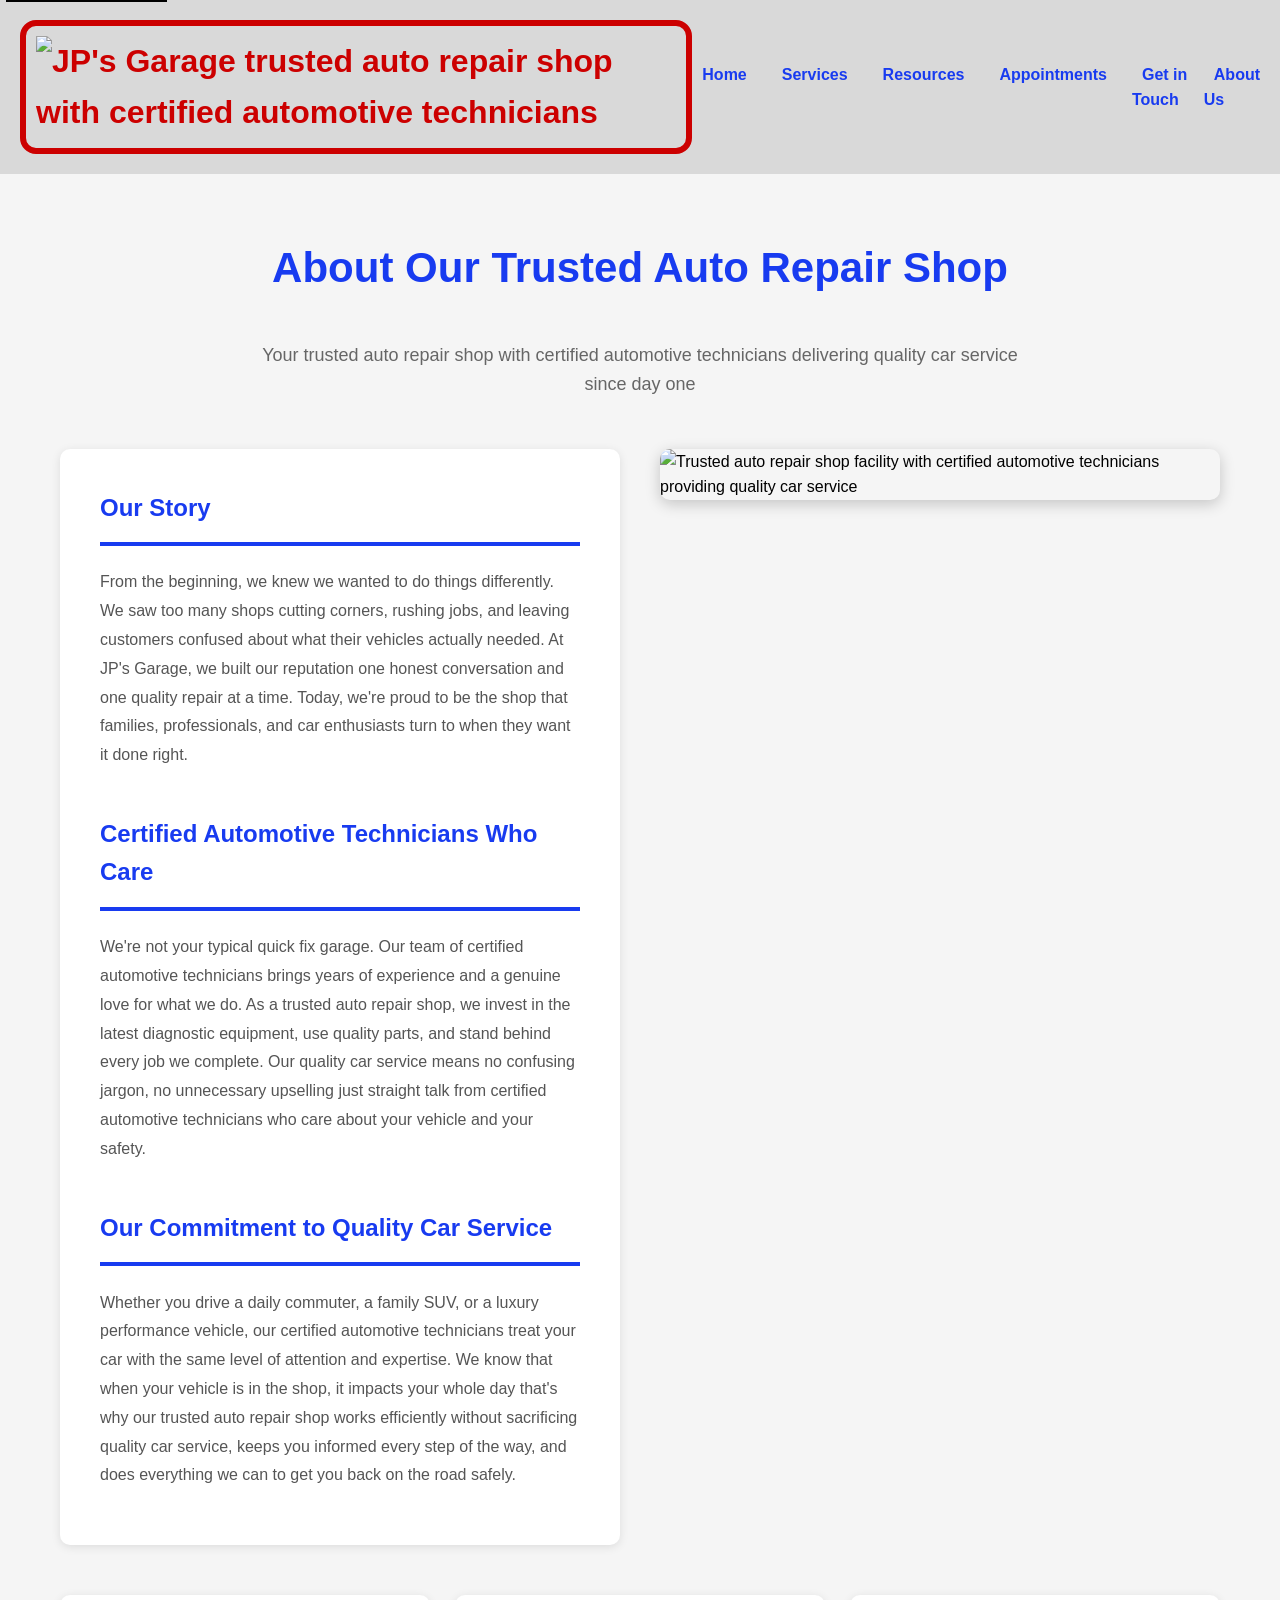
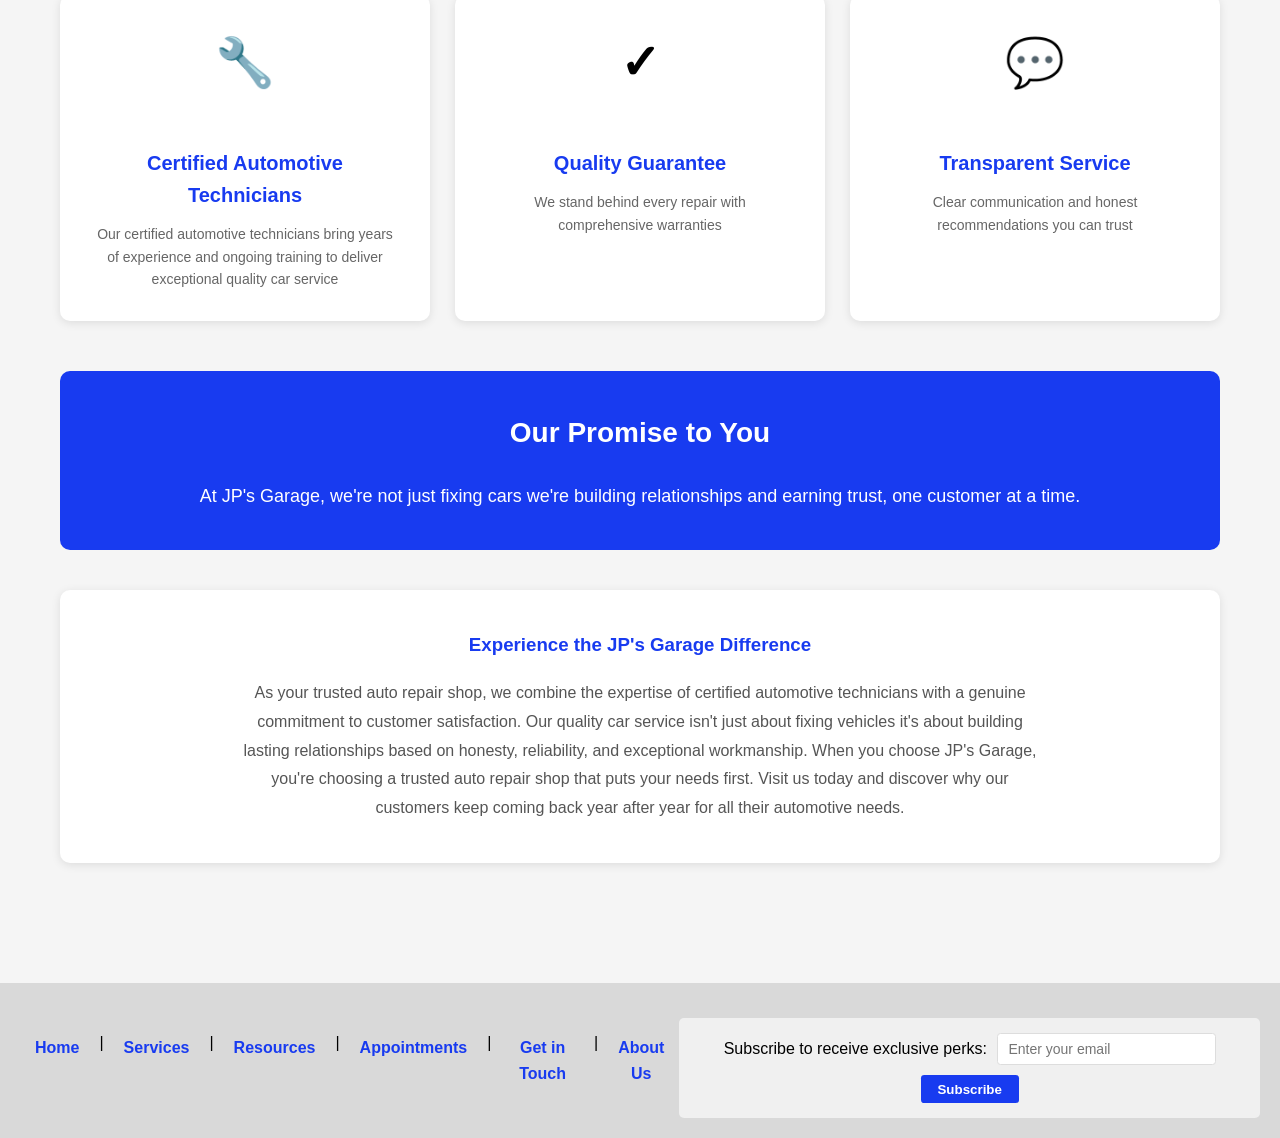
==== about_us.html @ cbcd9f32 "Add files via upload" ====
<!DOCTYPE html>
<html lang="en">
<head>
  <meta charset="UTF-8">
  <meta name="viewport" content="width=device-width, initial-scale=1.0">
  <title>Trusted Auto Repair Shop - JP's Garage Aurora</title>
<meta name="description" content="Learn about our trusted auto repair shop with certified automotive technicians delivering quality car service in Aurora, IL since day one.">
  <style>
    * {
  box-sizing: border-box;
}

:root {
  --font-size-sm: 0.875em;
  --font-size-base: 1em;
  --font-size-lg: 1.125em;
  --font-size-xl: 1.25em;
  --font-size-2xl: 1.5em;
  --font-size-3xl: 1.75em;
  --font-size-4xl: 2.625em;
  --primary-color: #183bf0;
  --secondary-color: #cc0000;
  --text-color: #555;
  --text-light: #666;
  --border-color: #ddd;
  --bg-light: #f5f5f5;
  --bg-lighter: #f0f0f0;
  --bg-card: #d9d9d9;
}

body {
  margin: 0;
  font-family: Arial, sans-serif;
  background-color: var(--bg-light);
  width: 100%;
  line-height: 1.6;
}

.skip-link {
  position: absolute;
  top: -2.5em;
  left: 0.375em;
  background: #000;
  color: white;
  padding: 0.5em;
  z-index: 100;
  text-decoration: none;
}

.skip-link:focus {
  top: 0;
}

header,
footer {
  background-color: var(--bg-card);
  padding: 1.25em;
  display: flex;
  justify-content: space-between;
  align-items: center;
}

header h1 {
  color: var(--secondary-color);
  margin: 0;
}

header h1 img {
  border: 0.1875em solid var(--secondary-color);
  border-radius: 0.5em;
  padding: 0.3125em;
  max-width: 100%;
  height: auto;
}

nav ul {
  list-style: none;
  margin: 0;
  padding: 0;
  display: flex;
  gap: 0.9375em;
}

nav ul li {
  display: inline;
}

header a,
footer a {
  color: var(--primary-color);
  text-decoration: none;
  font-weight: bold;
  padding: 0.3125em 0.625em;
  border-radius: 0.25em;
  transition: all 0.3s ease;
}

header a:hover,
footer a:hover {
  background-color: #000000;
  color: #ffffff;
}

header a:focus,
footer a:focus {
  background-color: #000000;
  color: #ffffff;
  outline: 0.125em solid var(--primary-color);
  outline-offset: 0.125em;
}

main {
  padding: 3.75em 1.25em;
  max-width: 75em;
  margin: 0 auto;
}

.page-header {
  text-align: center;
  margin-bottom: 3.125em;
}

.page-header h2 {
  color: var(--primary-color);
  font-size: var(--font-size-4xl);
  margin: 0 0 0.9375em 0;
}

.page-header p {
  color: var(--text-light);
  font-size: var(--font-size-lg);
  margin: 0 auto;
  max-width: 43.75em;
  line-height: 1.6;
}

.content-grid {
  display: grid;
  grid-template-columns: 1fr 1fr;
  gap: 2.5em;
  align-items: start;
  margin-bottom: 3.125em;
}

.about-text {
  background-color: white;
  padding: 2.5em;
  border-radius: 0.625em;
  box-shadow: 0 0.125em 0.625em rgba(0, 0, 0, 0.1);
}

.about-text h3 {
  color: var(--primary-color);
  font-size: var(--font-size-2xl);
  margin: 1.875em 0 0.9375em 0;
  padding-bottom: 0.625em;
  border-bottom: 0.1875em solid var(--primary-color);
}

.about-text h3:first-of-type {
  margin-top: 0;
}

.about-text p {
  color: var(--text-color);
  line-height: 1.8;
  font-size: var(--font-size-base);
  margin: 0.9375em 0;
}

.image-container {
  position: sticky;
  top: 1.25em;
}

.image-container img {
  width: 100%;
  max-width: 100%;
  height: auto;
  border-radius: 0.625em;
  box-shadow: 0 0.25em 0.9375em rgba(0, 0, 0, 0.2);
}

.values-section {
  display: grid;
  grid-template-columns: repeat(3, 1fr);
  gap: 1.5625em;
  margin-top: 3.125em;
}

.value-card {
  background-color: white;
  padding: 1.875em;
  border-radius: 0.625em;
  box-shadow: 0 0.125em 0.625em rgba(0, 0, 0, 0.1);
  text-align: center;
  transition: transform 0.3s ease, box-shadow 0.3s ease;
}

.value-card:hover {
  transform: translateY(-0.3125em);
  box-shadow: 0 0.25em 1.25em rgba(0, 0, 0, 0.15);
}

.value-card:focus-within {
  transform: translateY(-0.3125em);
  box-shadow: 0 0.25em 1.25em rgba(0, 0, 0, 0.15);
  outline: 0.125em solid var(--primary-color);
  outline-offset: 0.125em;
}

.value-icon {
  font-size: 3em;
  margin-bottom: 0.9375em;
  font-weight: bold;
}

.value-card h4 {
  color: var(--primary-color);
  font-size: var(--font-size-xl);
  margin: 0 0 0.625em 0;
}

.value-card p {
  color: var(--text-light);
  line-height: 1.6;
  margin: 0;
  font-size: var(--font-size-sm);
}

.closing-statement {
  background-color: var(--primary-color);
  color: white;
  padding: 2.5em;
  border-radius: 0.625em;
  text-align: center;
  margin-top: 3.125em;
}

.closing-statement h3 {
  margin: 0 0 0.9375em 0;
  font-size: var(--font-size-3xl);
}

.closing-statement p {
  margin: 0;
  font-size: var(--font-size-lg);
  line-height: 1.6;
}

footer {
  background-color: var(--bg-card);
  text-align: center;
  justify-content: center;
  margin-top: 3.75em;
  padding: 1.25em;
  flex-direction: row;
  gap: 0;
  width: 100%;
}

.footer-links {
  display: flex;
  justify-content: center;
  gap: 0.3125em;
}

.subscription-box {
  margin-top: 0.9375em;
  padding: 0.9375em;
  background-color: var(--bg-lighter);
  border-radius: 0.3125em;
  display: flex;
  align-items: center;
  justify-content: center;
  gap: 0.625em;
  flex-wrap: wrap;
}

.subscription-box label {
  margin: 0;
}

.subscription-box input {
  padding: 0.5em 0.75em;
  border: 0.125em solid var(--border-color);
  border-radius: 0.25em;
  font-size: var(--font-size-sm);
  width: 15.625em;
  max-width: 100%;
}

.subscription-box button {
  padding: 0.5em 1.25em;
  background-color: var(--primary-color);
  color: white;
  border: none;
  border-radius: 0.25em;
  font-weight: bold;
  cursor: pointer;
  transition: background-color 0.3s ease;
}

.subscription-box button:hover,
.subscription-box button:focus {
  background-color: #000000;
}

.subscription-box button:focus {
  outline: 0.125em solid var(--primary-color);
  outline-offset: 0.125em;
}

.subscription-message {
  margin-top: 0.625em;
  font-size: var(--font-size-sm);
  color: var(--secondary-color);
  font-weight: bold;
}

footer a {
  color: var(--primary-color);
  margin: 0 0.3125em;
}

.sr-only {
  position: absolute;
  width: 0.0625em;
  height: 0.0625em;
  padding: 0;
  margin: -0.0625em;
  overflow: hidden;
  clip: rect(0, 0, 0, 0);
  white-space: nowrap;
  border-width: 0;
}

@media (prefers-reduced-motion: reduce) {
  * {
    animation-duration: 0.01ms !important;
    animation-iteration-count: 1 !important;
    transition-duration: 0.01ms !important;
  }

  .value-card:hover,
  .value-card:focus-within {
    transform: none;
  }
}

@media (max-width: 60.5em) {
  .content-grid {
    grid-template-columns: 1fr;
  }

  .image-container {
    position: relative;
    top: 0;
  }

  .values-section {
    grid-template-columns: 1fr;
  }
}
  </style>
</head>
<body>
  <a href="#main-content" class="skip-link">Skip to main content</a>

  <header role="banner">
    <h1>
  <img 
    src="images/JPs Garage logo.png" 
    height="100" 
    width="100" 
    alt="JP's Garage trusted auto repair shop with certified automotive technicians"
  >
  <span class="sr-only">JP's Garage Trusted Auto Repair Shop</span>
</h1>
    <nav aria-label="Main navigation">
      <ul>
        <li><a href="index.html">Home</a></li>
        <li><a href="services.html">Services</a></li>
        <li><a href="resources.html">Resources</a></li>
        <li><a href="appointments.html">Appointments</a></li>
        <li><a href="contact_us.html">Get in Touch</a></li>
        <li><a href="about_us.html" aria-current="page">About Us</a></li>
      </ul>
    </nav>
  </header>

  <main id="main-content">
    <div class="page-header">
      <h2>About Our Trusted Auto Repair Shop</h2>
      <p>Your trusted auto repair shop with certified automotive technicians delivering quality car service since day one</p>
    </div>

    <div class="content-grid">
      <div class="about-text">
        <h3>Our Story</h3>
<p>From the beginning, we knew we wanted to do things differently. We saw too many shops cutting corners, rushing jobs, and leaving customers confused about what their vehicles actually needed. At JP's Garage, we built our reputation one honest conversation and one quality repair at a time. Today, we're proud to be the shop that families, professionals, and car enthusiasts turn to when they want it done right.</p>
        
       <h3>Certified Automotive Technicians Who Care</h3>
<p>We're not your typical quick fix garage. Our team of certified automotive technicians brings years of experience and a genuine love for what we do. As a trusted auto repair shop, we invest in the latest diagnostic equipment, use quality parts, and stand behind every job we complete. Our quality car service means no confusing jargon, no unnecessary upselling just straight talk from certified automotive technicians who care about your vehicle and your safety.</p>

        <h3>Our Commitment to Quality Car Service</h3>
<p>Whether you drive a daily commuter, a family SUV, or a luxury performance vehicle, our certified automotive technicians treat your car with the same level of attention and expertise. We know that when your vehicle is in the shop, it impacts your whole day that's why our trusted auto repair shop works efficiently without sacrificing quality car service, keeps you informed every step of the way, and does everything we can to get you back on the road safely.</p>
      </div>

      <div class="image-container">
       <img src="images\car shop.jpg" alt="Trusted auto repair shop facility with certified automotive technicians providing quality car service">
      </div>
    </div>

    <section aria-labelledby="our-values-heading">
      <h3 id="our-values-heading" class="sr-only">Our Core Values</h3>
      <div class="values-section">
       <article class="value-card">
  <div class="value-icon" aria-hidden="true">🔧</div>
  <h4>Certified Automotive Technicians</h4>
  <p>Our certified automotive technicians bring years of experience and ongoing training to deliver exceptional quality car service</p>
</article>

        <article class="value-card">
          <div class="value-icon" aria-hidden="true">✓</div>
          <h4>Quality Guarantee</h4>
          <p>We stand behind every repair with comprehensive warranties</p>
        </article>

        <article class="value-card">
          <div class="value-icon" aria-hidden="true">💬</div>
          <h4>Transparent Service</h4>
          <p>Clear communication and honest recommendations you can trust</p>
        </article>
      </div>
    </section>

    <section class="closing-statement" aria-labelledby="our-promise-heading">
      <h3 id="our-promise-heading">Our Promise to You</h3>
      <p>At JP's Garage, we're not just fixing cars we're building relationships and earning trust, one customer at a time.</p>
    </section>
	<section style="background-color: white; padding: 2.5em; border-radius: 0.625em; margin-top: 2.5em; box-shadow: 0 0.125em 0.625em rgba(0,0,0,0.1);">
  <h3 style="color: #183bf0; text-align: center; margin-top: 0;">Experience the JP's Garage Difference</h3>
  <p style="color: #555; line-height: 1.8; text-align: center; max-width: 50em; margin: 1em auto 0;">
    As your trusted auto repair shop, we combine the expertise of certified automotive technicians with a genuine commitment to customer satisfaction. Our quality car service isn't just about fixing vehicles it's about building lasting relationships based on honesty, reliability, and exceptional workmanship. When you choose JP's Garage, you're choosing a trusted auto repair shop that puts your needs first. Visit us today and discover why our customers keep coming back year after year for all their automotive needs.
  </p>
</section>
  </main>

  <footer role="contentinfo">
    <nav aria-label="Footer navigation" class="footer-links">
      <a href="index.html">Home</a> |
      <a href="services.html">Services</a> |
      <a href="resources.html">Resources</a> |
      <a href="appointments.html">Appointments</a> |
      <a href="contact_us.html">Get in Touch</a> |
      <a href="about_us.html" aria-current="page">About Us</a>
    </nav>
    <form class="subscription-box" onsubmit="subscribe(event)" aria-label="Newsletter subscription">
      <label for="subscribeEmail">Subscribe to receive exclusive perks:</label>
      <input type="email" id="subscribeEmail" name="subscribeEmail" placeholder="Enter your email" required aria-required="true">
      <button type="submit">Subscribe</button>
    </form>
    <div id="subscriptionMessage" class="subscription-message" role="status" aria-live="polite"></div>
  </footer>

  <script>
    function subscribe(event) {
      event.preventDefault();
      const email = document.getElementById('subscribeEmail').value;
      const messageDiv = document.getElementById('subscriptionMessage');
      
      if (email && email.includes('@')) {
        messageDiv.textContent = 'Thank you for subscribing! Check your email for exclusive perks.';
        messageDiv.style.color = '#28a745';
        document.getElementById('subscribeEmail').value = '';
      } else {
        messageDiv.textContent = 'Please enter a valid email address.';
        messageDiv.style.color = '#cc0000';
      }
    }
  </script>
</body>
</html>
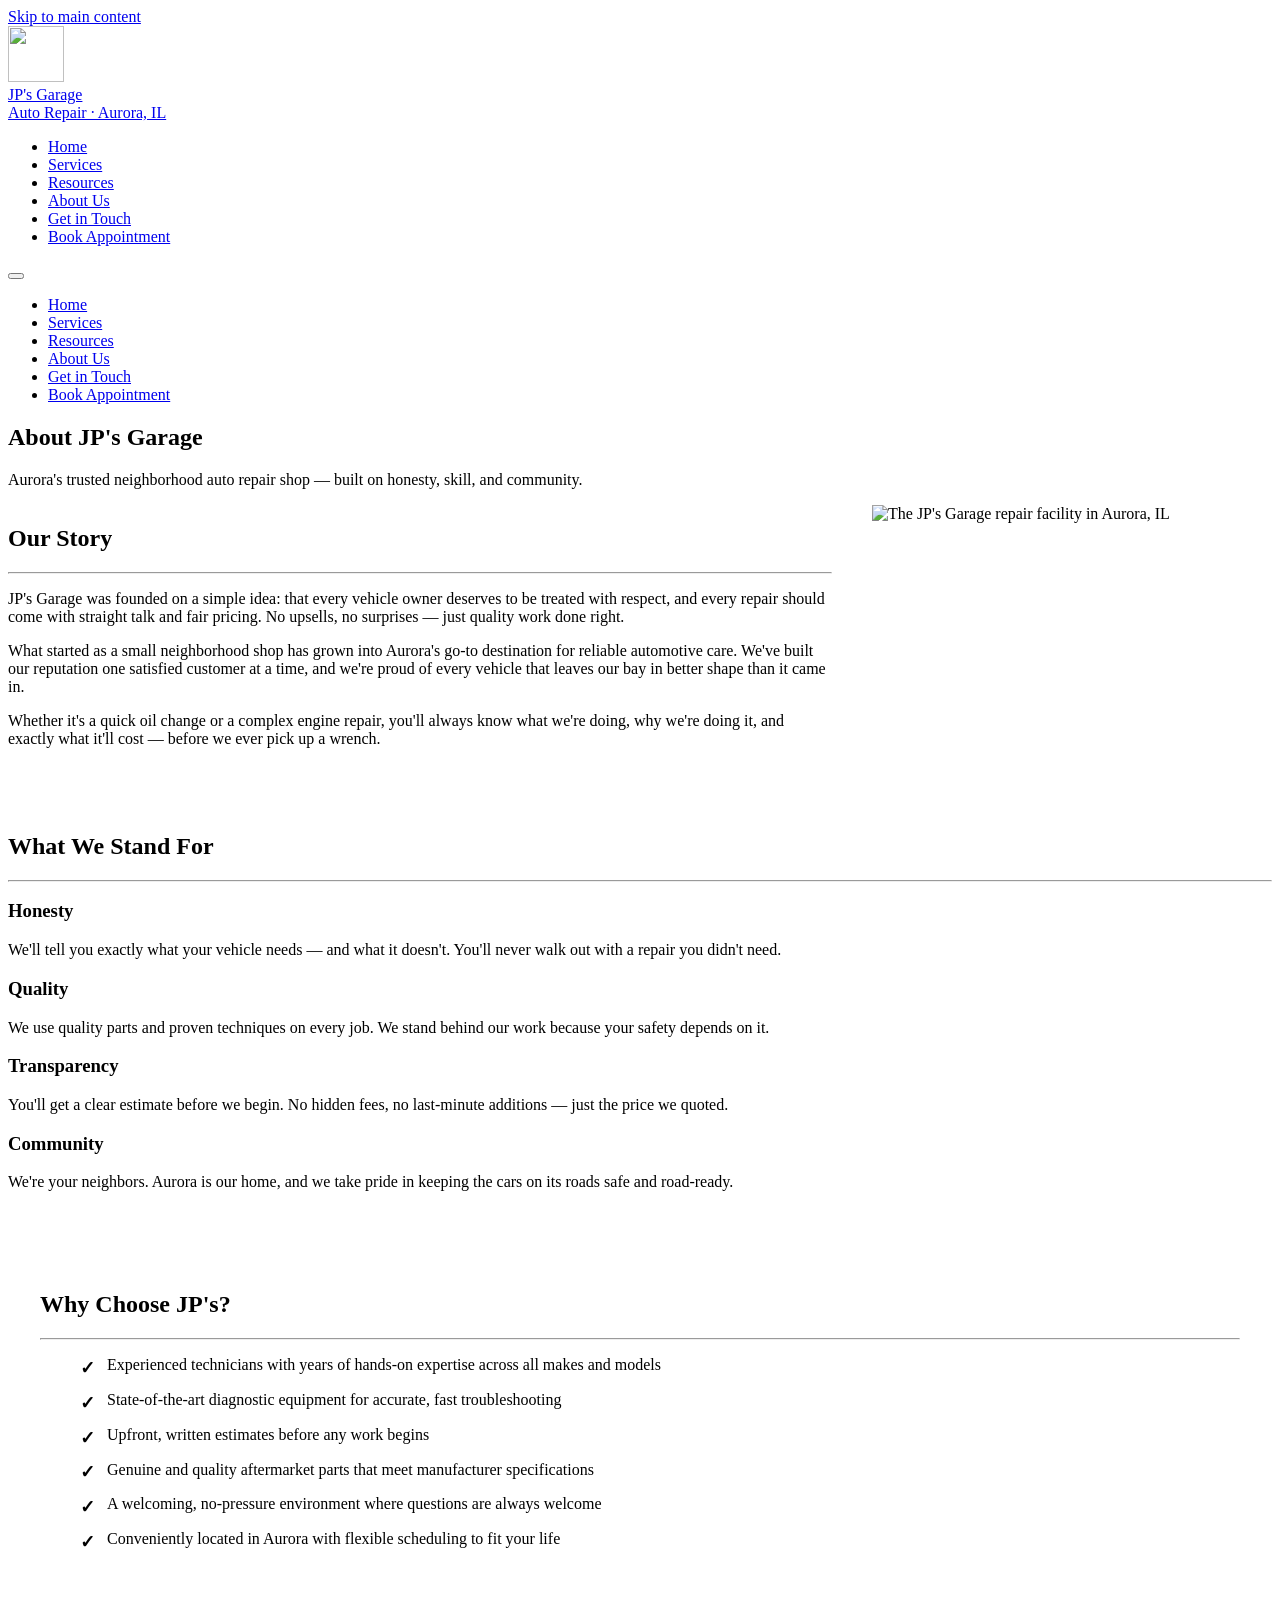
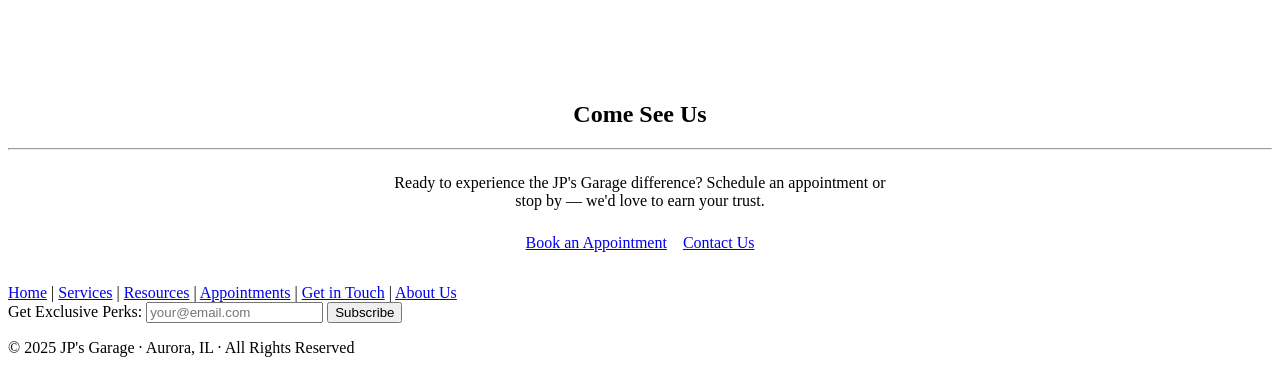
==== commit 7df5701d: "Update about_us.html" ====
--- a/about_us.html
+++ b/about_us.html
@@ -3,482 +3,166 @@
 <head>
   <meta charset="UTF-8">
   <meta name="viewport" content="width=device-width, initial-scale=1.0">
-  <title>Trusted Auto Repair Shop - JP's Garage Aurora</title>
-<meta name="description" content="Learn about our trusted auto repair shop with certified automotive technicians delivering quality car service in Aurora, IL since day one.">
-  <style>
-    * {
-  box-sizing: border-box;
-}
-
-:root {
-  --font-size-sm: 0.875em;
-  --font-size-base: 1em;
-  --font-size-lg: 1.125em;
-  --font-size-xl: 1.25em;
-  --font-size-2xl: 1.5em;
-  --font-size-3xl: 1.75em;
-  --font-size-4xl: 2.625em;
-  --primary-color: #183bf0;
-  --secondary-color: #cc0000;
-  --text-color: #555;
-  --text-light: #666;
-  --border-color: #ddd;
-  --bg-light: #f5f5f5;
-  --bg-lighter: #f0f0f0;
-  --bg-card: #d9d9d9;
-}
-
-body {
-  margin: 0;
-  font-family: Arial, sans-serif;
-  background-color: var(--bg-light);
-  width: 100%;
-  line-height: 1.6;
-}
-
-.skip-link {
-  position: absolute;
-  top: -2.5em;
-  left: 0.375em;
-  background: #000;
-  color: white;
-  padding: 0.5em;
-  z-index: 100;
-  text-decoration: none;
-}
-
-.skip-link:focus {
-  top: 0;
-}
-
-header,
-footer {
-  background-color: var(--bg-card);
-  padding: 1.25em;
-  display: flex;
-  justify-content: space-between;
-  align-items: center;
-}
-
-header h1 {
-  color: var(--secondary-color);
-  margin: 0;
-}
-
-header h1 img {
-  border: 0.1875em solid var(--secondary-color);
-  border-radius: 0.5em;
-  padding: 0.3125em;
-  max-width: 100%;
-  height: auto;
-}
-
-nav ul {
-  list-style: none;
-  margin: 0;
-  padding: 0;
-  display: flex;
-  gap: 0.9375em;
-}
-
-nav ul li {
-  display: inline;
-}
-
-header a,
-footer a {
-  color: var(--primary-color);
-  text-decoration: none;
-  font-weight: bold;
-  padding: 0.3125em 0.625em;
-  border-radius: 0.25em;
-  transition: all 0.3s ease;
-}
-
-header a:hover,
-footer a:hover {
-  background-color: #000000;
-  color: #ffffff;
-}
-
-header a:focus,
-footer a:focus {
-  background-color: #000000;
-  color: #ffffff;
-  outline: 0.125em solid var(--primary-color);
-  outline-offset: 0.125em;
-}
-
-main {
-  padding: 3.75em 1.25em;
-  max-width: 75em;
-  margin: 0 auto;
-}
-
-.page-header {
-  text-align: center;
-  margin-bottom: 3.125em;
-}
-
-.page-header h2 {
-  color: var(--primary-color);
-  font-size: var(--font-size-4xl);
-  margin: 0 0 0.9375em 0;
-}
-
-.page-header p {
-  color: var(--text-light);
-  font-size: var(--font-size-lg);
-  margin: 0 auto;
-  max-width: 43.75em;
-  line-height: 1.6;
-}
-
-.content-grid {
-  display: grid;
-  grid-template-columns: 1fr 1fr;
-  gap: 2.5em;
-  align-items: start;
-  margin-bottom: 3.125em;
-}
-
-.about-text {
-  background-color: white;
-  padding: 2.5em;
-  border-radius: 0.625em;
-  box-shadow: 0 0.125em 0.625em rgba(0, 0, 0, 0.1);
-}
-
-.about-text h3 {
-  color: var(--primary-color);
-  font-size: var(--font-size-2xl);
-  margin: 1.875em 0 0.9375em 0;
-  padding-bottom: 0.625em;
-  border-bottom: 0.1875em solid var(--primary-color);
-}
-
-.about-text h3:first-of-type {
-  margin-top: 0;
-}
-
-.about-text p {
-  color: var(--text-color);
-  line-height: 1.8;
-  font-size: var(--font-size-base);
-  margin: 0.9375em 0;
-}
-
-.image-container {
-  position: sticky;
-  top: 1.25em;
-}
-
-.image-container img {
-  width: 100%;
-  max-width: 100%;
-  height: auto;
-  border-radius: 0.625em;
-  box-shadow: 0 0.25em 0.9375em rgba(0, 0, 0, 0.2);
-}
-
-.values-section {
-  display: grid;
-  grid-template-columns: repeat(3, 1fr);
-  gap: 1.5625em;
-  margin-top: 3.125em;
-}
-
-.value-card {
-  background-color: white;
-  padding: 1.875em;
-  border-radius: 0.625em;
-  box-shadow: 0 0.125em 0.625em rgba(0, 0, 0, 0.1);
-  text-align: center;
-  transition: transform 0.3s ease, box-shadow 0.3s ease;
-}
-
-.value-card:hover {
-  transform: translateY(-0.3125em);
-  box-shadow: 0 0.25em 1.25em rgba(0, 0, 0, 0.15);
-}
-
-.value-card:focus-within {
-  transform: translateY(-0.3125em);
-  box-shadow: 0 0.25em 1.25em rgba(0, 0, 0, 0.15);
-  outline: 0.125em solid var(--primary-color);
-  outline-offset: 0.125em;
-}
-
-.value-icon {
-  font-size: 3em;
-  margin-bottom: 0.9375em;
-  font-weight: bold;
-}
-
-.value-card h4 {
-  color: var(--primary-color);
-  font-size: var(--font-size-xl);
-  margin: 0 0 0.625em 0;
-}
-
-.value-card p {
-  color: var(--text-light);
-  line-height: 1.6;
-  margin: 0;
-  font-size: var(--font-size-sm);
-}
-
-.closing-statement {
-  background-color: var(--primary-color);
-  color: white;
-  padding: 2.5em;
-  border-radius: 0.625em;
-  text-align: center;
-  margin-top: 3.125em;
-}
-
-.closing-statement h3 {
-  margin: 0 0 0.9375em 0;
-  font-size: var(--font-size-3xl);
-}
-
-.closing-statement p {
-  margin: 0;
-  font-size: var(--font-size-lg);
-  line-height: 1.6;
-}
-
-footer {
-  background-color: var(--bg-card);
-  text-align: center;
-  justify-content: center;
-  margin-top: 3.75em;
-  padding: 1.25em;
-  flex-direction: row;
-  gap: 0;
-  width: 100%;
-}
-
-.footer-links {
-  display: flex;
-  justify-content: center;
-  gap: 0.3125em;
-}
-
-.subscription-box {
-  margin-top: 0.9375em;
-  padding: 0.9375em;
-  background-color: var(--bg-lighter);
-  border-radius: 0.3125em;
-  display: flex;
-  align-items: center;
-  justify-content: center;
-  gap: 0.625em;
-  flex-wrap: wrap;
-}
-
-.subscription-box label {
-  margin: 0;
-}
-
-.subscription-box input {
-  padding: 0.5em 0.75em;
-  border: 0.125em solid var(--border-color);
-  border-radius: 0.25em;
-  font-size: var(--font-size-sm);
-  width: 15.625em;
-  max-width: 100%;
-}
-
-.subscription-box button {
-  padding: 0.5em 1.25em;
-  background-color: var(--primary-color);
-  color: white;
-  border: none;
-  border-radius: 0.25em;
-  font-weight: bold;
-  cursor: pointer;
-  transition: background-color 0.3s ease;
-}
-
-.subscription-box button:hover,
-.subscription-box button:focus {
-  background-color: #000000;
-}
-
-.subscription-box button:focus {
-  outline: 0.125em solid var(--primary-color);
-  outline-offset: 0.125em;
-}
-
-.subscription-message {
-  margin-top: 0.625em;
-  font-size: var(--font-size-sm);
-  color: var(--secondary-color);
-  font-weight: bold;
-}
-
-footer a {
-  color: var(--primary-color);
-  margin: 0 0.3125em;
-}
-
-.sr-only {
-  position: absolute;
-  width: 0.0625em;
-  height: 0.0625em;
-  padding: 0;
-  margin: -0.0625em;
-  overflow: hidden;
-  clip: rect(0, 0, 0, 0);
-  white-space: nowrap;
-  border-width: 0;
-}
-
-@media (prefers-reduced-motion: reduce) {
-  * {
-    animation-duration: 0.01ms !important;
-    animation-iteration-count: 1 !important;
-    transition-duration: 0.01ms !important;
-  }
-
-  .value-card:hover,
-  .value-card:focus-within {
-    transform: none;
-  }
-}
-
-@media (max-width: 60.5em) {
-  .content-grid {
-    grid-template-columns: 1fr;
-  }
-
-  .image-container {
-    position: relative;
-    top: 0;
-  }
-
-  .values-section {
-    grid-template-columns: 1fr;
-  }
-}
-  </style>
+  <title>About Us – JP's Garage | Aurora, IL</title>
+  <meta name="description" content="Learn about JP's Garage — Aurora's trusted auto repair shop. Our story, values, and the team behind the work.">
+  <link rel="stylesheet" href="style.css">
 </head>
 <body>
+
   <a href="#main-content" class="skip-link">Skip to main content</a>
 
   <header role="banner">
-    <h1>
-  <img 
-    src="images/JPs Garage logo.png" 
-    height="100" 
-    width="100" 
-    alt="JP's Garage trusted auto repair shop with certified automotive technicians"
-  >
-  <span class="sr-only">JP's Garage Trusted Auto Repair Shop</span>
-</h1>
-    <nav aria-label="Main navigation">
+    <a href="index.html" class="logo-wrap" aria-label="JP's Garage – Home">
+      <img src="images/JPs Garage logo.png" width="56" height="56" alt="">
+      <div>
+        <div class="logo-text">JP's Garage</div>
+        <div class="logo-sub">Auto Repair · Aurora, IL</div>
+      </div>
+    </a>
+
+    <nav class="main-nav" aria-label="Main navigation">
       <ul>
         <li><a href="index.html">Home</a></li>
         <li><a href="services.html">Services</a></li>
         <li><a href="resources.html">Resources</a></li>
-        <li><a href="appointments.html">Appointments</a></li>
+        <li><a href="about_us.html" aria-current="page">About Us</a></li>
         <li><a href="contact_us.html">Get in Touch</a></li>
-        <li><a href="about_us.html" aria-current="page">About Us</a></li>
+        <li><a href="appointments.html" class="nav-cta">Book Appointment</a></li>
       </ul>
     </nav>
+
+    <button class="hamburger" id="hamburger" aria-expanded="false" aria-controls="mobile-nav" aria-label="Open navigation menu">
+      <span></span><span></span><span></span>
+    </button>
   </header>
 
+  <nav class="mobile-nav" id="mobile-nav" aria-label="Mobile navigation">
+    <ul>
+      <li><a href="index.html">Home</a></li>
+      <li><a href="services.html">Services</a></li>
+      <li><a href="resources.html">Resources</a></li>
+      <li><a href="about_us.html" aria-current="page">About Us</a></li>
+      <li><a href="contact_us.html">Get in Touch</a></li>
+      <li><a href="appointments.html" class="nav-cta">Book Appointment</a></li>
+    </ul>
+  </nav>
+
+  <div class="page-hero">
+    <h2>About JP's Garage</h2>
+    <p>Aurora's trusted neighborhood auto repair shop — built on honesty, skill, and community.</p>
+  </div>
+
   <main id="main-content">
-    <div class="page-header">
-      <h2>About Our Trusted Auto Repair Shop</h2>
-      <p>Your trusted auto repair shop with certified automotive technicians delivering quality car service since day one</p>
-    </div>
 
-    <div class="content-grid">
-      <div class="about-text">
-        <h3>Our Story</h3>
-<p>From the beginning, we knew we wanted to do things differently. We saw too many shops cutting corners, rushing jobs, and leaving customers confused about what their vehicles actually needed. At JP's Garage, we built our reputation one honest conversation and one quality repair at a time. Today, we're proud to be the shop that families, professionals, and car enthusiasts turn to when they want it done right.</p>
-        
-       <h3>Certified Automotive Technicians Who Care</h3>
-<p>We're not your typical quick fix garage. Our team of certified automotive technicians brings years of experience and a genuine love for what we do. As a trusted auto repair shop, we invest in the latest diagnostic equipment, use quality parts, and stand behind every job we complete. Our quality car service means no confusing jargon, no unnecessary upselling just straight talk from certified automotive technicians who care about your vehicle and your safety.</p>
-
-        <h3>Our Commitment to Quality Car Service</h3>
-<p>Whether you drive a daily commuter, a family SUV, or a luxury performance vehicle, our certified automotive technicians treat your car with the same level of attention and expertise. We know that when your vehicle is in the shop, it impacts your whole day that's why our trusted auto repair shop works efficiently without sacrificing quality car service, keeps you informed every step of the way, and does everything we can to get you back on the road safely.</p>
-      </div>
-
-      <div class="image-container">
-       <img src="images\car shop.jpg" alt="Trusted auto repair shop facility with certified automotive technicians providing quality car service">
-      </div>
-    </div>
-
-    <section aria-labelledby="our-values-heading">
-      <h3 id="our-values-heading" class="sr-only">Our Core Values</h3>
-      <div class="values-section">
-       <article class="value-card">
-  <div class="value-icon" aria-hidden="true">🔧</div>
-  <h4>Certified Automotive Technicians</h4>
-  <p>Our certified automotive technicians bring years of experience and ongoing training to deliver exceptional quality car service</p>
-</article>
-
-        <article class="value-card">
-          <div class="value-icon" aria-hidden="true">✓</div>
-          <h4>Quality Guarantee</h4>
-          <p>We stand behind every repair with comprehensive warranties</p>
-        </article>
-
-        <article class="value-card">
-          <div class="value-icon" aria-hidden="true">💬</div>
-          <h4>Transparent Service</h4>
-          <p>Clear communication and honest recommendations you can trust</p>
-        </article>
+    <!-- Our Story -->
+    <section style="margin-bottom:3em;" aria-labelledby="story-title">
+      <div style="display:flex; gap:2.5em; align-items:flex-start; flex-wrap:wrap;">
+        <div style="flex:1; min-width:280px;">
+          <h2 class="section-title" id="story-title">Our <span>Story</span></h2>
+          <hr class="section-divider">
+          <p style="color:var(--text-muted); margin-bottom:1em;">JP's Garage was founded on a simple idea: that every vehicle owner deserves to be treated with respect, and every repair should come with straight talk and fair pricing. No upsells, no surprises — just quality work done right.</p>
+          <p style="color:var(--text-muted); margin-bottom:1em;">What started as a small neighborhood shop has grown into Aurora's go-to destination for reliable automotive care. We've built our reputation one satisfied customer at a time, and we're proud of every vehicle that leaves our bay in better shape than it came in.</p>
+          <p style="color:var(--text-muted);">Whether it's a quick oil change or a complex engine repair, you'll always know what we're doing, why we're doing it, and exactly what it'll cost — before we ever pick up a wrench.</p>
+        </div>
+        <img
+          src="images/car shop.jpg"
+          alt="The JP's Garage repair facility in Aurora, IL"
+          style="width:400px; max-width:100%; height:280px; object-fit:cover; border-radius:var(--radius); box-shadow:var(--shadow); flex-shrink:0;"
+        >
       </div>
     </section>
 
-    <section class="closing-statement" aria-labelledby="our-promise-heading">
-      <h3 id="our-promise-heading">Our Promise to You</h3>
-      <p>At JP's Garage, we're not just fixing cars we're building relationships and earning trust, one customer at a time.</p>
+    <!-- Values -->
+    <section style="margin-bottom:3em;" aria-labelledby="values-title">
+      <h2 class="section-title" id="values-title">What We <span>Stand For</span></h2>
+      <hr class="section-divider">
+      <div class="cards-grid">
+        <div class="card">
+          <h3>Honesty</h3>
+          <p>We'll tell you exactly what your vehicle needs — and what it doesn't. You'll never walk out with a repair you didn't need.</p>
+        </div>
+        <div class="card">
+          <h3>Quality</h3>
+          <p>We use quality parts and proven techniques on every job. We stand behind our work because your safety depends on it.</p>
+        </div>
+        <div class="card">
+          <h3>Transparency</h3>
+          <p>You'll get a clear estimate before we begin. No hidden fees, no last-minute additions — just the price we quoted.</p>
+        </div>
+        <div class="card">
+          <h3>Community</h3>
+          <p>We're your neighbors. Aurora is our home, and we take pride in keeping the cars on its roads safe and road-ready.</p>
+        </div>
+      </div>
     </section>
-	<section style="background-color: white; padding: 2.5em; border-radius: 0.625em; margin-top: 2.5em; box-shadow: 0 0.125em 0.625em rgba(0,0,0,0.1);">
-  <h3 style="color: #183bf0; text-align: center; margin-top: 0;">Experience the JP's Garage Difference</h3>
-  <p style="color: #555; line-height: 1.8; text-align: center; max-width: 50em; margin: 1em auto 0;">
-    As your trusted auto repair shop, we combine the expertise of certified automotive technicians with a genuine commitment to customer satisfaction. Our quality car service isn't just about fixing vehicles it's about building lasting relationships based on honesty, reliability, and exceptional workmanship. When you choose JP's Garage, you're choosing a trusted auto repair shop that puts your needs first. Visit us today and discover why our customers keep coming back year after year for all their automotive needs.
-  </p>
-</section>
+
+    <!-- Why Choose Us -->
+    <section style="margin-bottom:3em; background:var(--gray-light); padding:2em; border-radius:var(--radius);" aria-labelledby="why-title">
+      <h2 class="section-title" id="why-title">Why Choose <span>JP's?</span></h2>
+      <hr class="section-divider">
+      <ul style="list-style:none; display:flex; flex-direction:column; gap:0.75em;">
+        <li style="display:flex; gap:0.75em; align-items:flex-start;">
+          <span style="color:var(--red); font-weight:700; font-size:1.1rem; margin-top:0.1em;">✓</span>
+          <span style="color:var(--text-muted);">Experienced technicians with years of hands-on expertise across all makes and models</span>
+        </li>
+        <li style="display:flex; gap:0.75em; align-items:flex-start;">
+          <span style="color:var(--red); font-weight:700; font-size:1.1rem; margin-top:0.1em;">✓</span>
+          <span style="color:var(--text-muted);">State-of-the-art diagnostic equipment for accurate, fast troubleshooting</span>
+        </li>
+        <li style="display:flex; gap:0.75em; align-items:flex-start;">
+          <span style="color:var(--red); font-weight:700; font-size:1.1rem; margin-top:0.1em;">✓</span>
+          <span style="color:var(--text-muted);">Upfront, written estimates before any work begins</span>
+        </li>
+        <li style="display:flex; gap:0.75em; align-items:flex-start;">
+          <span style="color:var(--red); font-weight:700; font-size:1.1rem; margin-top:0.1em;">✓</span>
+          <span style="color:var(--text-muted);">Genuine and quality aftermarket parts that meet manufacturer specifications</span>
+        </li>
+        <li style="display:flex; gap:0.75em; align-items:flex-start;">
+          <span style="color:var(--red); font-weight:700; font-size:1.1rem; margin-top:0.1em;">✓</span>
+          <span style="color:var(--text-muted);">A welcoming, no-pressure environment where questions are always welcome</span>
+        </li>
+        <li style="display:flex; gap:0.75em; align-items:flex-start;">
+          <span style="color:var(--red); font-weight:700; font-size:1.1rem; margin-top:0.1em;">✓</span>
+          <span style="color:var(--text-muted);">Conveniently located in Aurora with flexible scheduling to fit your life</span>
+        </li>
+      </ul>
+    </section>
+
+    <!-- CTA -->
+    <section style="text-align:center; padding:2em 0;" aria-labelledby="cta2-title">
+      <h2 class="section-title" id="cta2-title" style="justify-content:center;">Come <span>See Us</span></h2>
+      <hr class="section-divider" style="margin:0.5em auto 1.5em;">
+      <p style="color:var(--text-muted); max-width:520px; margin:0 auto 1.5em;">Ready to experience the JP's Garage difference? Schedule an appointment or stop by — we'd love to earn your trust.</p>
+      <a href="appointments.html" class="btn btn-primary">Book an Appointment</a>
+      <a href="contact_us.html" class="btn btn-outline" style="margin-left:0.75em;">Contact Us</a>
+    </section>
+
   </main>
 
   <footer role="contentinfo">
-    <nav aria-label="Footer navigation" class="footer-links">
-      <a href="index.html">Home</a> |
-      <a href="services.html">Services</a> |
-      <a href="resources.html">Resources</a> |
-      <a href="appointments.html">Appointments</a> |
-      <a href="contact_us.html">Get in Touch</a> |
+    <nav class="footer-nav" aria-label="Footer navigation">
+      <a href="index.html">Home</a>
+      <span class="footer-divider" aria-hidden="true">|</span>
+      <a href="services.html">Services</a>
+      <span class="footer-divider" aria-hidden="true">|</span>
+      <a href="resources.html">Resources</a>
+      <span class="footer-divider" aria-hidden="true">|</span>
+      <a href="appointments.html">Appointments</a>
+      <span class="footer-divider" aria-hidden="true">|</span>
+      <a href="contact_us.html">Get in Touch</a>
+      <span class="footer-divider" aria-hidden="true">|</span>
       <a href="about_us.html" aria-current="page">About Us</a>
     </nav>
-    <form class="subscription-box" onsubmit="subscribe(event)" aria-label="Newsletter subscription">
-      <label for="subscribeEmail">Subscribe to receive exclusive perks:</label>
-      <input type="email" id="subscribeEmail" name="subscribeEmail" placeholder="Enter your email" required aria-required="true">
+
+    <form class="subscribe-box" onsubmit="subscribe(event)" aria-label="Newsletter subscription">
+      <label for="subscribeEmail">Get Exclusive Perks:</label>
+      <input type="email" id="subscribeEmail" name="subscribeEmail" placeholder="your@email.com" required aria-required="true">
       <button type="submit">Subscribe</button>
     </form>
-    <div id="subscriptionMessage" class="subscription-message" role="status" aria-live="polite"></div>
+    <div id="subscriptionMessage" class="subscribe-msg" role="status" aria-live="polite"></div>
+    <p class="footer-copy">&copy; 2025 JP's Garage · Aurora, IL · All Rights Reserved</p>
   </footer>
 
-  <script>
-    function subscribe(event) {
-      event.preventDefault();
-      const email = document.getElementById('subscribeEmail').value;
-      const messageDiv = document.getElementById('subscriptionMessage');
-      
-      if (email && email.includes('@')) {
-        messageDiv.textContent = 'Thank you for subscribing! Check your email for exclusive perks.';
-        messageDiv.style.color = '#28a745';
-        document.getElementById('subscribeEmail').value = '';
-      } else {
-        messageDiv.textContent = 'Please enter a valid email address.';
-        messageDiv.style.color = '#cc0000';
-      }
-    }
-  </script>
+  <script src="main.js"></script>
 </body>
-</html>+</html>
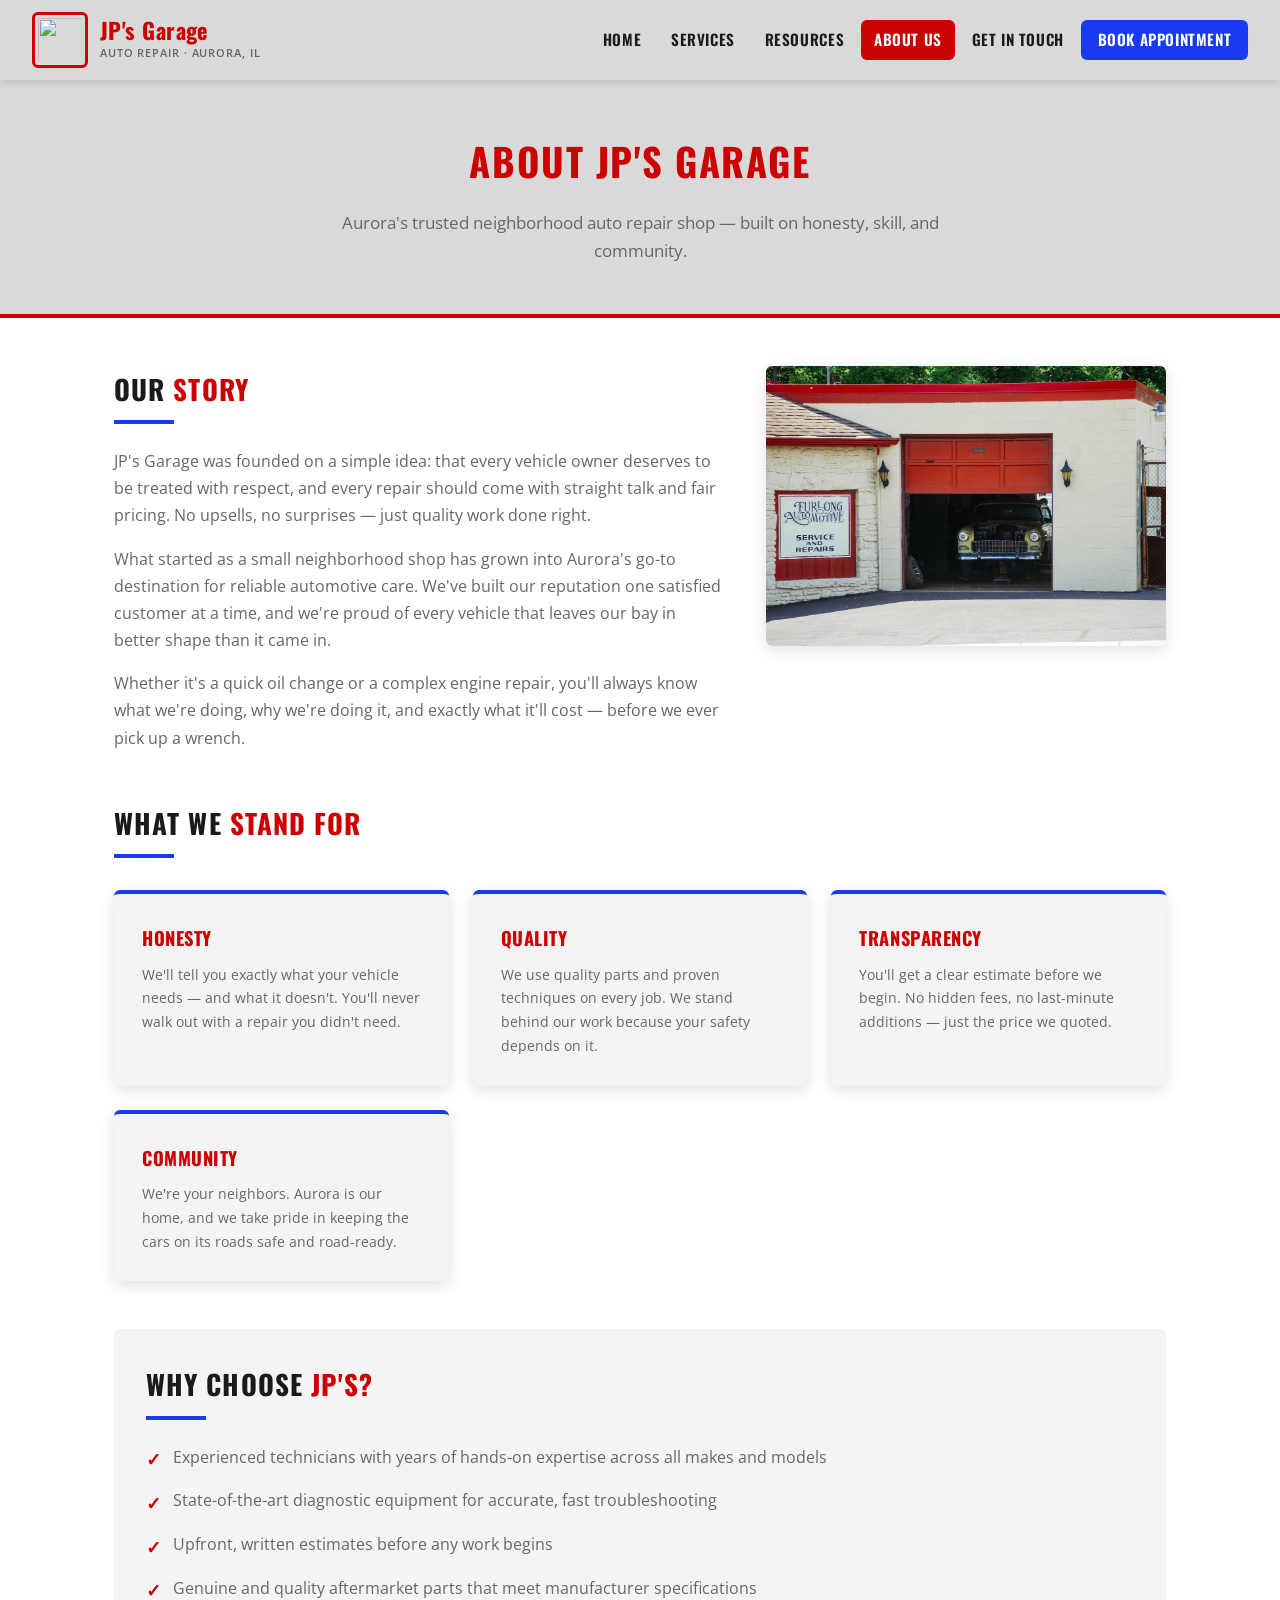
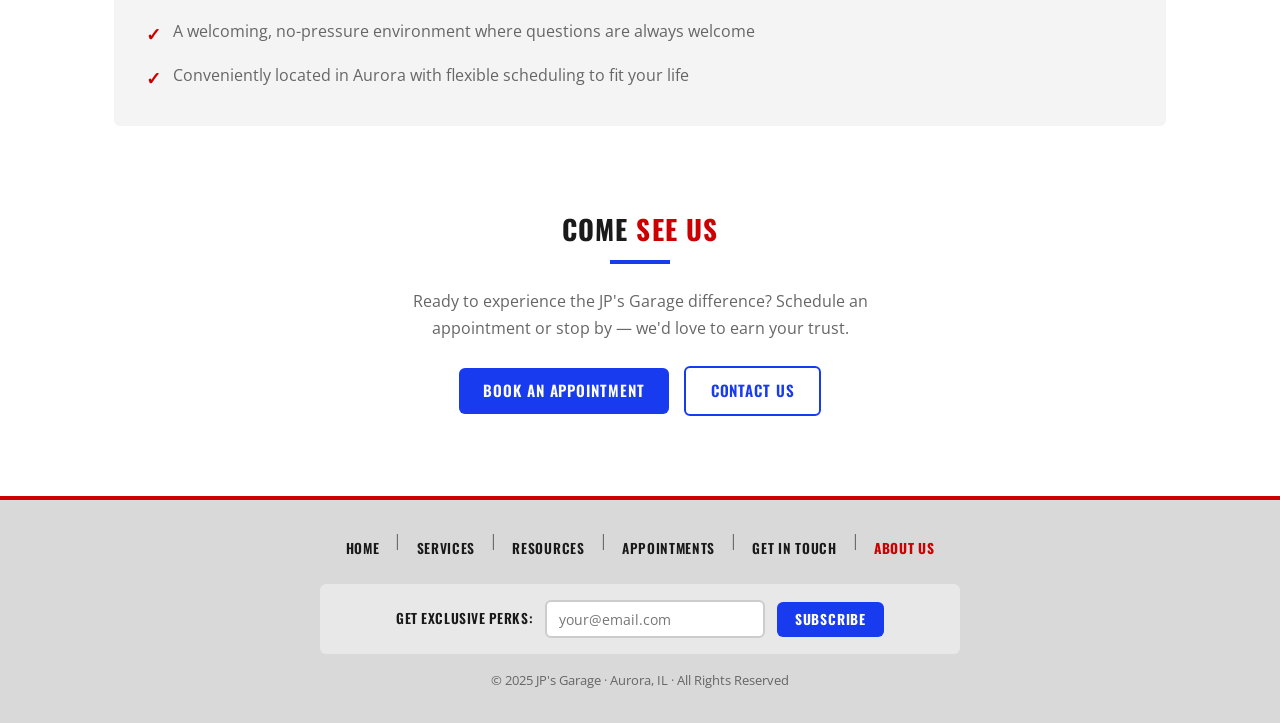
==== commit dba0a323: "Update about_us.html" ====
--- a/about_us.html
+++ b/about_us.html
@@ -65,7 +65,7 @@
           <p style="color:var(--text-muted);">Whether it's a quick oil change or a complex engine repair, you'll always know what we're doing, why we're doing it, and exactly what it'll cost — before we ever pick up a wrench.</p>
         </div>
         <img
-          src="images/car shop.jpg"
+          src="images/car-shop.jpg"
           alt="The JP's Garage repair facility in Aurora, IL"
           style="width:400px; max-width:100%; height:280px; object-fit:cover; border-radius:var(--radius); box-shadow:var(--shadow); flex-shrink:0;"
         >
--- a/style.css
+++ b/style.css
@@ -0,0 +1,743 @@
+/* ============================================================
+   JP's Garage – Global Stylesheet
+   Colors: Red #cc0000 | Blue #183bf0 | Dark #1a1a1a | Gray #d9d9d9
+   ============================================================ */
+
+/* --- Google Fonts --- */
+@import url('https://fonts.googleapis.com/css2?family=Oswald:wght@400;600;700&family=Open+Sans:wght@400;600&display=swap');
+
+/* --- Reset & Base --- */
+*, *::before, *::after {
+  box-sizing: border-box;
+  margin: 0;
+  padding: 0;
+}
+
+:root {
+  --red:       #cc0000;
+  --blue:      #183bf0;
+  --dark:      #1a1a1a;
+  --gray-bg:   #d9d9d9;
+  --gray-light:#f4f4f4;
+  --white:     #ffffff;
+  --text:      #333333;
+  --text-muted:#666666;
+  --font-head: 'Oswald', sans-serif;
+  --font-body: 'Open Sans', sans-serif;
+  --radius:    6px;
+  --shadow:    0 4px 16px rgba(0,0,0,0.12);
+  --transition: 0.25s ease;
+  --max-w:     1100px;
+  --header-h:  80px;
+}
+
+html {
+  scroll-behavior: smooth;
+}
+
+body {
+  font-family: var(--font-body);
+  font-size: 1rem;
+  line-height: 1.7;
+  color: var(--text);
+  background: var(--white);
+  min-height: 100vh;
+  display: flex;
+  flex-direction: column;
+}
+
+img {
+  max-width: 100%;
+  height: auto;
+  display: block;
+}
+
+a {
+  color: var(--blue);
+  text-decoration: none;
+}
+
+/* --- Skip Link --- */
+.skip-link {
+  position: absolute;
+  top: -3em;
+  left: 0.5em;
+  background: var(--dark);
+  color: var(--white);
+  padding: 0.5em 1em;
+  border-radius: 0 0 var(--radius) var(--radius);
+  z-index: 9999;
+  font-family: var(--font-body);
+  font-size: 0.875rem;
+  transition: top var(--transition);
+}
+.skip-link:focus { top: 0; }
+
+/* ============================================================
+   HEADER
+   ============================================================ */
+header {
+  position: sticky;
+  top: 0;
+  z-index: 1000;
+  background: var(--gray-bg);
+  height: var(--header-h);
+  display: flex;
+  align-items: center;
+  justify-content: space-between;
+  padding: 0 2em;
+  box-shadow: 0 2px 8px rgba(0,0,0,0.15);
+}
+
+.logo-wrap {
+  display: flex;
+  align-items: center;
+  gap: 0.75em;
+  text-decoration: none;
+}
+
+.logo-wrap img {
+  width: 56px;
+  height: 56px;
+  border: 3px solid var(--red);
+  border-radius: var(--radius);
+  padding: 3px;
+  object-fit: contain;
+}
+
+.logo-wrap .logo-text {
+  font-family: var(--font-head);
+  font-size: 1.4rem;
+  font-weight: 700;
+  color: var(--red);
+  line-height: 1.1;
+  letter-spacing: 0.02em;
+}
+
+.logo-wrap .logo-sub {
+  font-family: var(--font-body);
+  font-size: 0.7rem;
+  color: var(--text-muted);
+  font-weight: 600;
+  letter-spacing: 0.08em;
+  text-transform: uppercase;
+}
+
+/* --- Desktop Nav --- */
+.main-nav ul {
+  list-style: none;
+  display: flex;
+  gap: 0.25em;
+  align-items: center;
+}
+
+.main-nav a {
+  display: block;
+  font-family: var(--font-head);
+  font-size: 0.95rem;
+  font-weight: 600;
+  letter-spacing: 0.04em;
+  text-transform: uppercase;
+  color: var(--dark);
+  padding: 0.45em 0.85em;
+  border-radius: var(--radius);
+  transition: background var(--transition), color var(--transition);
+}
+
+.main-nav a:hover,
+.main-nav a:focus {
+  background: var(--dark);
+  color: var(--white);
+  outline: none;
+}
+
+.main-nav a[aria-current="page"] {
+  background: var(--red);
+  color: var(--white);
+}
+
+.main-nav a.nav-cta {
+  background: var(--blue);
+  color: var(--white);
+  padding: 0.45em 1.1em;
+}
+
+.main-nav a.nav-cta:hover,
+.main-nav a.nav-cta:focus {
+  background: var(--dark);
+}
+
+/* --- Hamburger --- */
+.hamburger {
+  display: none;
+  flex-direction: column;
+  gap: 5px;
+  background: none;
+  border: none;
+  cursor: pointer;
+  padding: 6px;
+  border-radius: var(--radius);
+  transition: background var(--transition);
+}
+.hamburger:hover,
+.hamburger:focus { background: rgba(0,0,0,0.08); outline: none; }
+
+.hamburger span {
+  display: block;
+  width: 26px;
+  height: 3px;
+  background: var(--dark);
+  border-radius: 2px;
+  transition: transform 0.3s ease, opacity 0.3s ease;
+}
+
+.hamburger[aria-expanded="true"] span:nth-child(1) { transform: translateY(8px) rotate(45deg); }
+.hamburger[aria-expanded="true"] span:nth-child(2) { opacity: 0; }
+.hamburger[aria-expanded="true"] span:nth-child(3) { transform: translateY(-8px) rotate(-45deg); }
+
+/* --- Mobile Nav Drawer --- */
+.mobile-nav {
+  display: none;
+  position: fixed;
+  top: var(--header-h);
+  left: 0;
+  right: 0;
+  background: var(--gray-bg);
+  box-shadow: 0 8px 24px rgba(0,0,0,0.18);
+  z-index: 999;
+  padding: 1em 1.5em 1.5em;
+  border-top: 3px solid var(--red);
+}
+
+.mobile-nav.open { display: block; }
+
+.mobile-nav ul {
+  list-style: none;
+  display: flex;
+  flex-direction: column;
+  gap: 0.25em;
+}
+
+.mobile-nav a {
+  display: block;
+  font-family: var(--font-head);
+  font-size: 1.05rem;
+  font-weight: 600;
+  letter-spacing: 0.04em;
+  text-transform: uppercase;
+  color: var(--dark);
+  padding: 0.6em 1em;
+  border-radius: var(--radius);
+  transition: background var(--transition), color var(--transition);
+}
+
+.mobile-nav a:hover,
+.mobile-nav a:focus {
+  background: var(--dark);
+  color: var(--white);
+  outline: none;
+}
+
+.mobile-nav a[aria-current="page"] {
+  background: var(--red);
+  color: var(--white);
+}
+
+.mobile-nav a.nav-cta {
+  background: var(--blue);
+  color: var(--white);
+  text-align: center;
+  margin-top: 0.5em;
+}
+
+/* ============================================================
+   MAIN & PAGE HERO
+   ============================================================ */
+main {
+  flex: 1;
+  width: 100%;
+  max-width: var(--max-w);
+  margin: 0 auto;
+  padding: 3em 1.5em;
+}
+
+.page-hero {
+  background: var(--gray-bg);
+  padding: 3em 1.5em;
+  text-align: center;
+  border-bottom: 4px solid var(--red);
+}
+
+.page-hero h2 {
+  font-family: var(--font-head);
+  font-size: 2.4rem;
+  font-weight: 700;
+  color: var(--red);
+  text-transform: uppercase;
+  letter-spacing: 0.04em;
+  margin-bottom: 0.4em;
+}
+
+.page-hero p {
+  font-size: 1.05rem;
+  color: var(--text-muted);
+  max-width: 600px;
+  margin: 0 auto;
+}
+
+/* ============================================================
+   HOME – WELCOME SECTION
+   ============================================================ */
+.welcome-section {
+  display: flex;
+  align-items: flex-start;
+  gap: 2.5em;
+  margin-bottom: 3em;
+}
+
+.welcome-text h2 {
+  font-family: var(--font-head);
+  font-size: 2rem;
+  font-weight: 700;
+  color: var(--blue);
+  text-transform: uppercase;
+  letter-spacing: 0.03em;
+  margin-bottom: 0.4em;
+}
+
+.welcome-text h3 {
+  font-family: var(--font-head);
+  font-size: 1.3rem;
+  color: var(--red);
+  text-transform: uppercase;
+  letter-spacing: 0.03em;
+  margin: 1.25em 0 0.4em;
+}
+
+.welcome-text p {
+  color: var(--text-muted);
+  margin-bottom: 0.85em;
+}
+
+.welcome-text a {
+  color: var(--blue);
+  font-weight: 600;
+  text-decoration: underline;
+}
+
+.welcome-text a:hover,
+.welcome-text a:focus {
+  color: var(--red);
+}
+
+.header-photo {
+  width: 480px;
+  height: 420px;
+  object-fit: cover;
+  border-radius: var(--radius);
+  box-shadow: var(--shadow);
+  flex-shrink: 0;
+}
+
+/* ============================================================
+   BUTTONS
+   ============================================================ */
+.btn {
+  display: inline-block;
+  font-family: var(--font-head);
+  font-size: 0.95rem;
+  font-weight: 600;
+  letter-spacing: 0.06em;
+  text-transform: uppercase;
+  padding: 0.65em 1.6em;
+  border-radius: var(--radius);
+  border: none;
+  cursor: pointer;
+  transition: background var(--transition), color var(--transition), transform 0.15s ease;
+  text-decoration: none;
+}
+
+.btn:active { transform: scale(0.97); }
+
+.btn-primary {
+  background: var(--blue);
+  color: var(--white);
+}
+
+.btn-primary:hover,
+.btn-primary:focus {
+  background: var(--dark);
+  color: var(--white);
+  outline: none;
+}
+
+.btn-red {
+  background: var(--red);
+  color: var(--white);
+}
+
+.btn-red:hover,
+.btn-red:focus {
+  background: var(--dark);
+  color: var(--white);
+  outline: none;
+}
+
+.btn-outline {
+  background: transparent;
+  color: var(--blue);
+  border: 2px solid var(--blue);
+}
+
+.btn-outline:hover,
+.btn-outline:focus {
+  background: var(--blue);
+  color: var(--white);
+  outline: none;
+}
+
+/* ============================================================
+   CARDS (Services, Resources, etc.)
+   ============================================================ */
+.cards-grid {
+  display: grid;
+  grid-template-columns: repeat(auto-fit, minmax(280px, 1fr));
+  gap: 1.5em;
+  margin-top: 2em;
+}
+
+.card {
+  background: var(--gray-light);
+  border-radius: var(--radius);
+  padding: 1.75em;
+  border-top: 4px solid var(--blue);
+  box-shadow: var(--shadow);
+  transition: transform var(--transition), box-shadow var(--transition);
+}
+
+.card:hover {
+  transform: translateY(-4px);
+  box-shadow: 0 8px 24px rgba(0,0,0,0.15);
+}
+
+.card h3 {
+  font-family: var(--font-head);
+  font-size: 1.15rem;
+  font-weight: 700;
+  text-transform: uppercase;
+  letter-spacing: 0.03em;
+  color: var(--red);
+  margin-bottom: 0.5em;
+}
+
+.card p {
+  font-size: 0.9rem;
+  color: var(--text-muted);
+  line-height: 1.65;
+}
+
+/* ============================================================
+   SECTION TITLES
+   ============================================================ */
+.section-title {
+  font-family: var(--font-head);
+  font-size: 1.7rem;
+  font-weight: 700;
+  text-transform: uppercase;
+  letter-spacing: 0.04em;
+  color: var(--dark);
+  margin-bottom: 0.25em;
+}
+
+.section-title span {
+  color: var(--red);
+}
+
+.section-divider {
+  width: 60px;
+  height: 4px;
+  background: var(--blue);
+  border: none;
+  margin: 0.5em 0 1.5em;
+}
+
+/* ============================================================
+   FORMS (Appointments, Contact)
+   ============================================================ */
+.form-wrap {
+  max-width: 680px;
+}
+
+.form-group {
+  margin-bottom: 1.25em;
+}
+
+.form-group label {
+  display: block;
+  font-family: var(--font-head);
+  font-size: 0.85rem;
+  font-weight: 600;
+  letter-spacing: 0.05em;
+  text-transform: uppercase;
+  color: var(--dark);
+  margin-bottom: 0.4em;
+}
+
+.form-group input,
+.form-group select,
+.form-group textarea {
+  width: 100%;
+  padding: 0.65em 0.9em;
+  border: 2px solid #ddd;
+  border-radius: var(--radius);
+  font-family: var(--font-body);
+  font-size: 0.95rem;
+  color: var(--text);
+  background: var(--white);
+  transition: border-color var(--transition), box-shadow var(--transition);
+}
+
+.form-group input:focus,
+.form-group select:focus,
+.form-group textarea:focus {
+  border-color: var(--blue);
+  box-shadow: 0 0 0 3px rgba(24,59,240,0.12);
+  outline: none;
+}
+
+.form-group textarea {
+  resize: vertical;
+  min-height: 130px;
+}
+
+.form-message {
+  margin-top: 1em;
+  font-size: 0.9rem;
+  font-weight: 600;
+}
+
+/* ============================================================
+   TABLE (Resources / FAQs)
+   ============================================================ */
+.styled-table {
+  width: 100%;
+  border-collapse: collapse;
+  font-size: 0.95rem;
+  box-shadow: var(--shadow);
+  border-radius: var(--radius);
+  overflow: hidden;
+}
+
+.styled-table thead {
+  background: var(--dark);
+  color: var(--white);
+  font-family: var(--font-head);
+  text-transform: uppercase;
+  letter-spacing: 0.04em;
+}
+
+.styled-table th,
+.styled-table td {
+  padding: 0.9em 1.1em;
+  text-align: left;
+}
+
+.styled-table tbody tr:nth-child(even) {
+  background: var(--gray-light);
+}
+
+.styled-table tbody tr:hover {
+  background: #e8e8e8;
+}
+
+/* ============================================================
+   FOOTER
+   ============================================================ */
+footer {
+  background: var(--gray-bg);
+  padding: 2em 1.5em;
+  border-top: 4px solid var(--red);
+  text-align: center;
+  margin-top: auto;
+}
+
+.footer-nav {
+  display: flex;
+  justify-content: center;
+  flex-wrap: wrap;
+  gap: 0.25em;
+  margin-bottom: 1.25em;
+}
+
+.footer-nav a {
+  font-family: var(--font-head);
+  font-size: 0.85rem;
+  font-weight: 600;
+  letter-spacing: 0.05em;
+  text-transform: uppercase;
+  color: var(--dark);
+  padding: 0.35em 0.75em;
+  border-radius: var(--radius);
+  transition: background var(--transition), color var(--transition);
+}
+
+.footer-nav a:hover,
+.footer-nav a:focus {
+  background: var(--dark);
+  color: var(--white);
+  outline: none;
+}
+
+.footer-nav a[aria-current="page"] {
+  color: var(--red);
+  font-weight: 700;
+}
+
+.footer-divider {
+  color: var(--text-muted);
+  user-select: none;
+  line-height: 1;
+}
+
+/* --- Subscribe Box --- */
+.subscribe-box {
+  display: flex;
+  align-items: center;
+  justify-content: center;
+  gap: 0.75em;
+  flex-wrap: wrap;
+  background: #e8e8e8;
+  padding: 1em 1.5em;
+  border-radius: var(--radius);
+  margin: 0 auto 1em;
+  max-width: 640px;
+}
+
+.subscribe-box label {
+  font-family: var(--font-head);
+  font-size: 0.85rem;
+  font-weight: 600;
+  letter-spacing: 0.04em;
+  text-transform: uppercase;
+  color: var(--dark);
+  white-space: nowrap;
+}
+
+.subscribe-box input[type="email"] {
+  padding: 0.5em 0.85em;
+  border: 2px solid #ccc;
+  border-radius: var(--radius);
+  font-family: var(--font-body);
+  font-size: 0.9rem;
+  width: 220px;
+  max-width: 100%;
+  transition: border-color var(--transition);
+}
+
+.subscribe-box input[type="email"]:focus {
+  border-color: var(--blue);
+  outline: none;
+}
+
+.subscribe-box button {
+  font-family: var(--font-head);
+  font-size: 0.85rem;
+  font-weight: 700;
+  letter-spacing: 0.06em;
+  text-transform: uppercase;
+  background: var(--blue);
+  color: var(--white);
+  border: none;
+  padding: 0.55em 1.3em;
+  border-radius: var(--radius);
+  cursor: pointer;
+  transition: background var(--transition);
+}
+
+.subscribe-box button:hover,
+.subscribe-box button:focus {
+  background: var(--dark);
+  outline: none;
+}
+
+.subscribe-msg {
+  font-size: 0.85rem;
+  font-weight: 600;
+  margin-top: 0.5em;
+}
+
+.footer-copy {
+  font-size: 0.8rem;
+  color: var(--text-muted);
+  margin-top: 0.75em;
+}
+
+/* ============================================================
+   ACCESSIBILITY HELPERS
+   ============================================================ */
+.sr-only {
+  position: absolute;
+  width: 1px;
+  height: 1px;
+  padding: 0;
+  margin: -1px;
+  overflow: hidden;
+  clip-path: inset(50%);
+  white-space: nowrap;
+  border: 0;
+}
+
+/* ============================================================
+   MEDIA QUERIES
+   ============================================================ */
+@media (max-width: 768px) {
+  .main-nav { display: none; }
+  .hamburger { display: flex; }
+
+  .welcome-section {
+    flex-direction: column;
+  }
+
+  .header-photo {
+    width: 100%;
+    height: 260px;
+  }
+
+  .welcome-text h2 {
+    font-size: 1.6rem;
+  }
+
+  .page-hero h2 {
+    font-size: 1.8rem;
+  }
+}
+
+@media (max-width: 480px) {
+  header { padding: 0 1em; }
+  main { padding: 2em 1em; }
+
+  .subscribe-box {
+    flex-direction: column;
+    align-items: stretch;
+  }
+
+  .subscribe-box input[type="email"] {
+    width: 100%;
+  }
+
+  .subscribe-box label {
+    text-align: center;
+  }
+}
+
+@media (prefers-reduced-motion: reduce) {
+  *, *::before, *::after {
+    animation-duration: 0.01ms !important;
+    transition-duration: 0.01ms !important;
+  }
+}
+
+@media (prefers-contrast: more) {
+  header, footer { background: #e0e0e0; }
+  .main-nav a { border: 1px solid transparent; }
+}
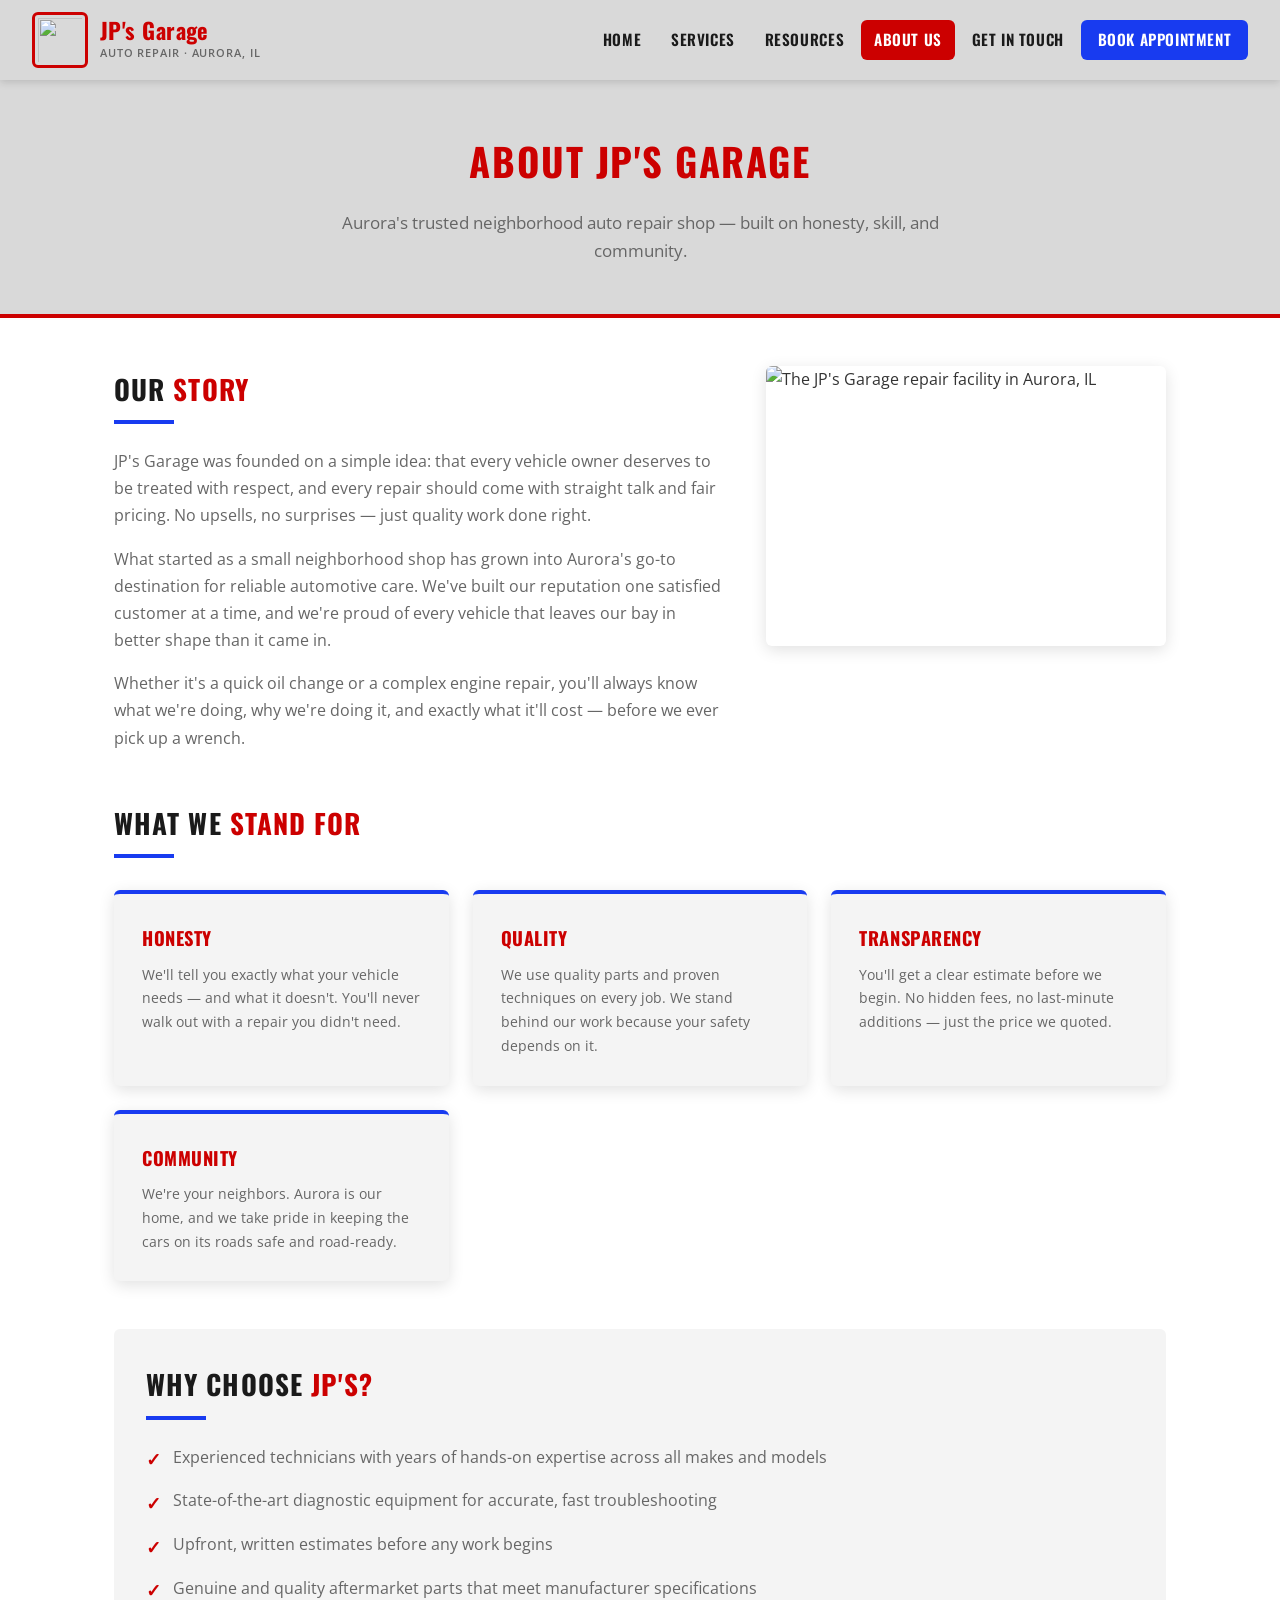
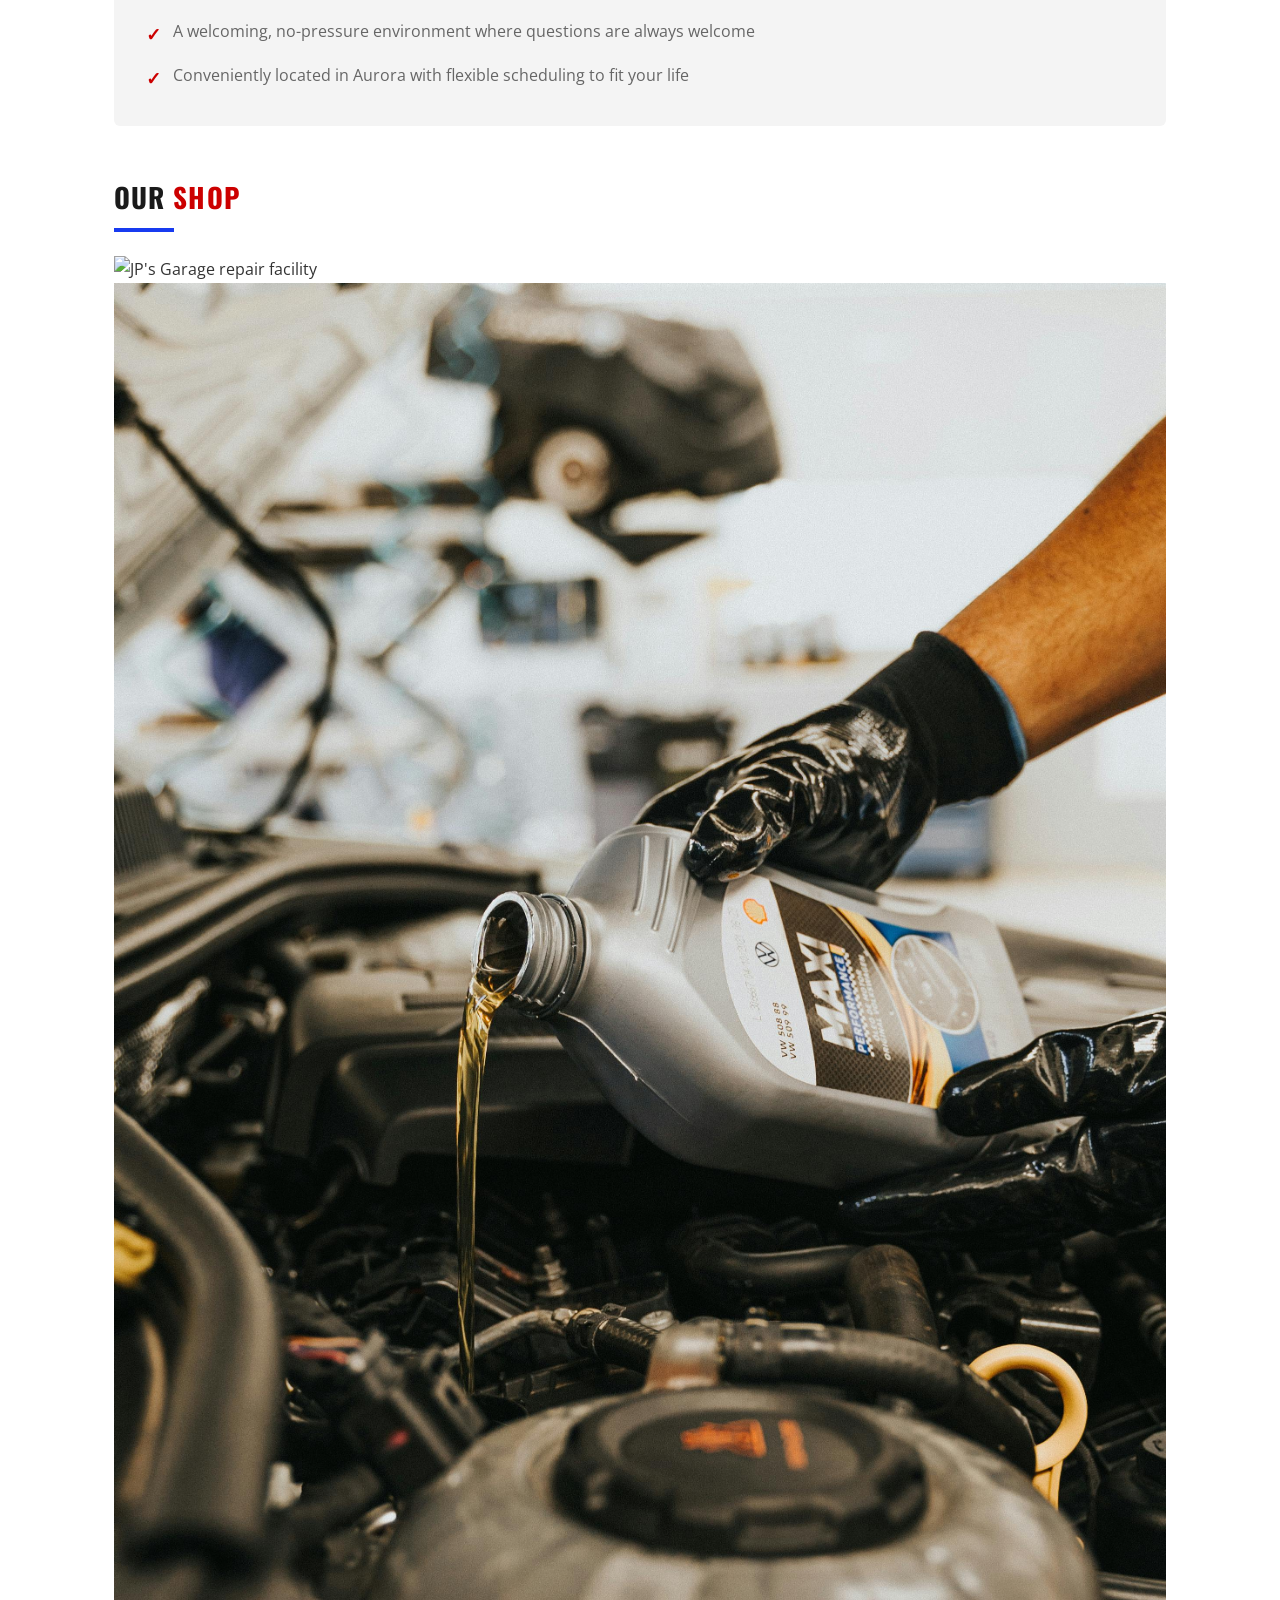
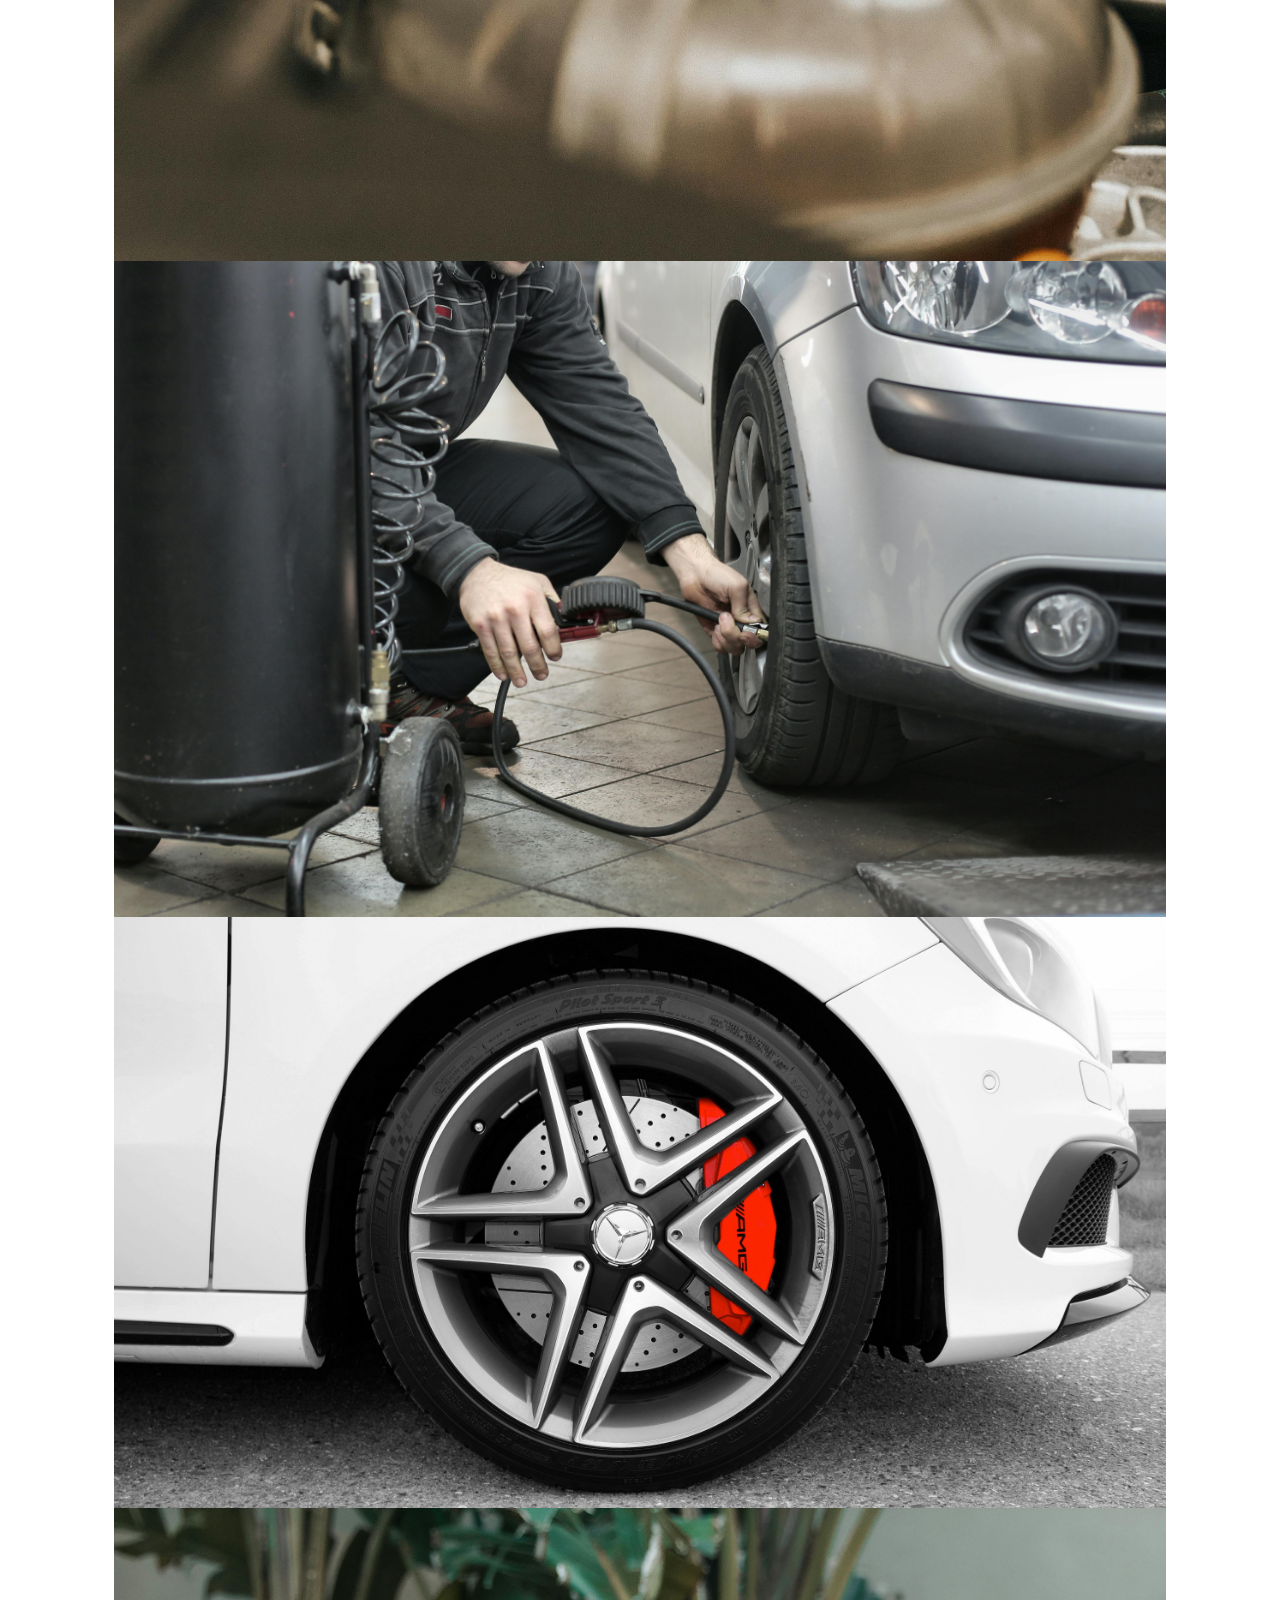
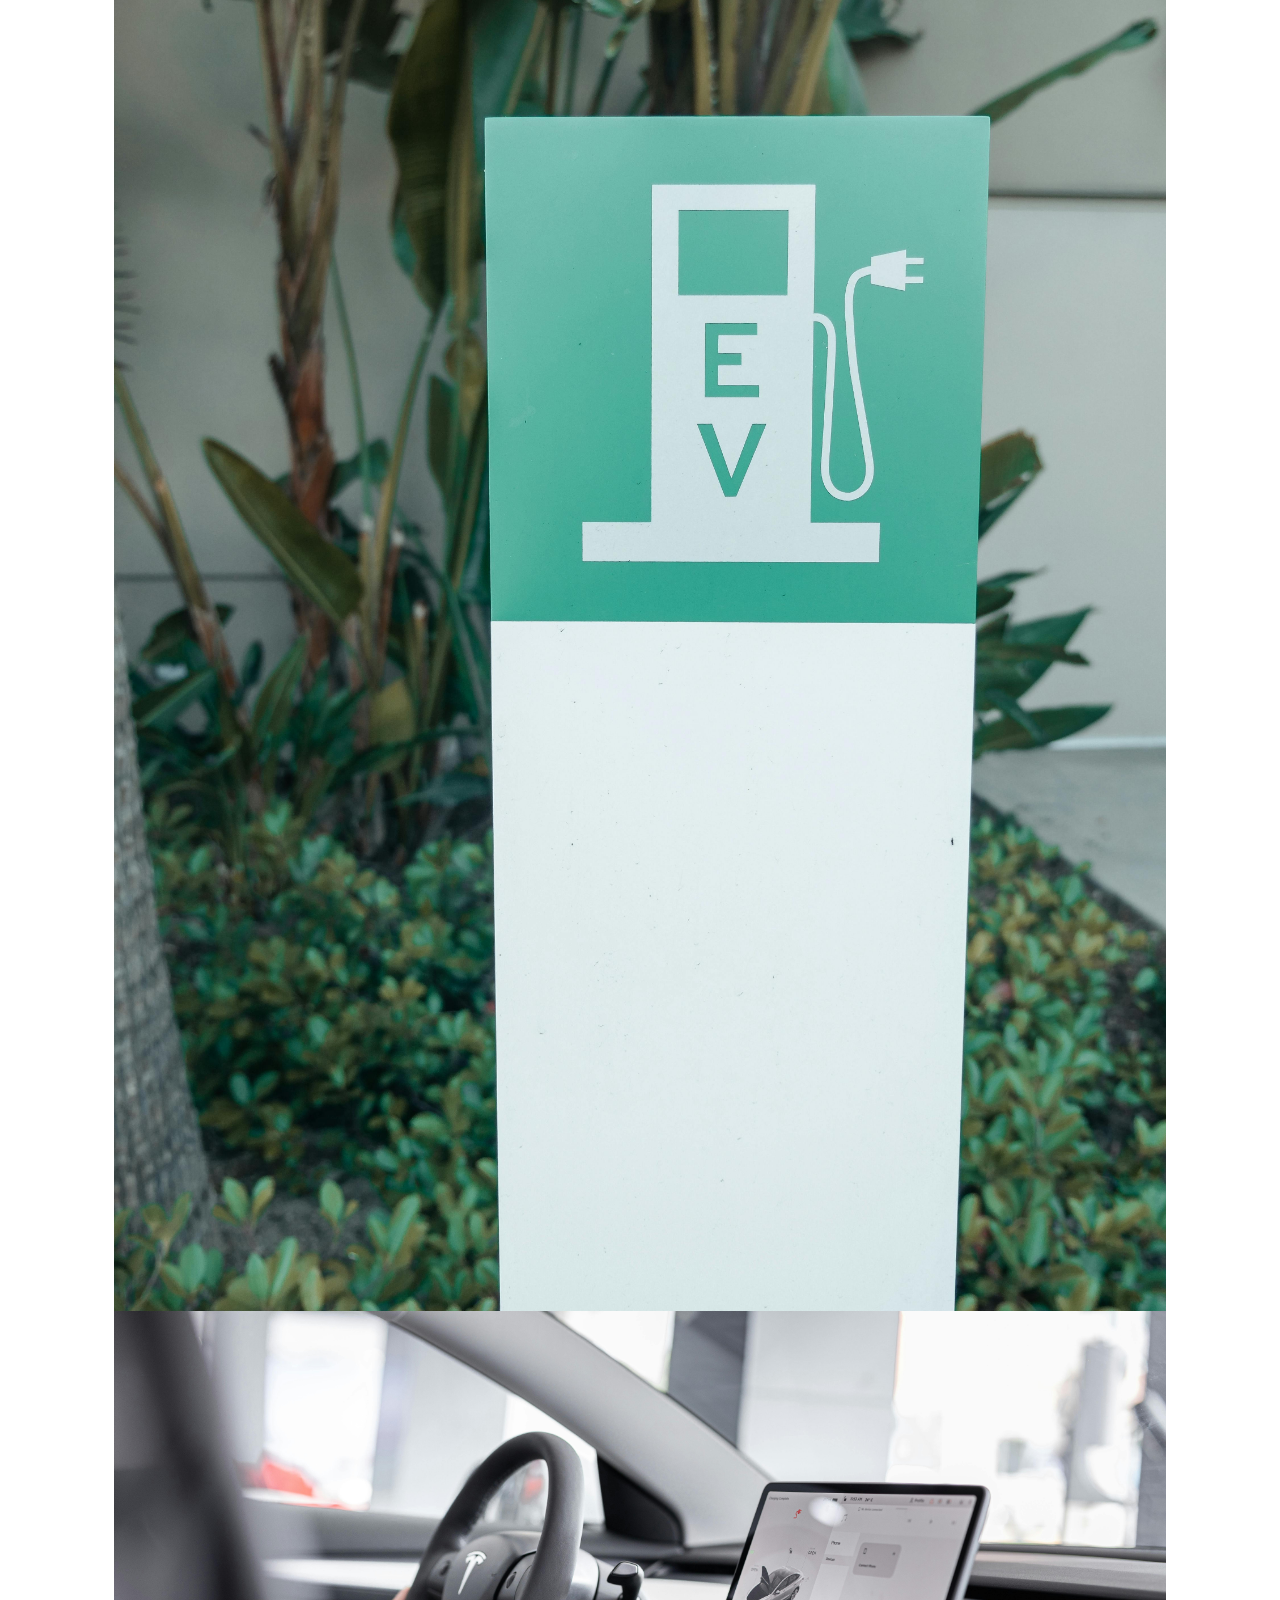
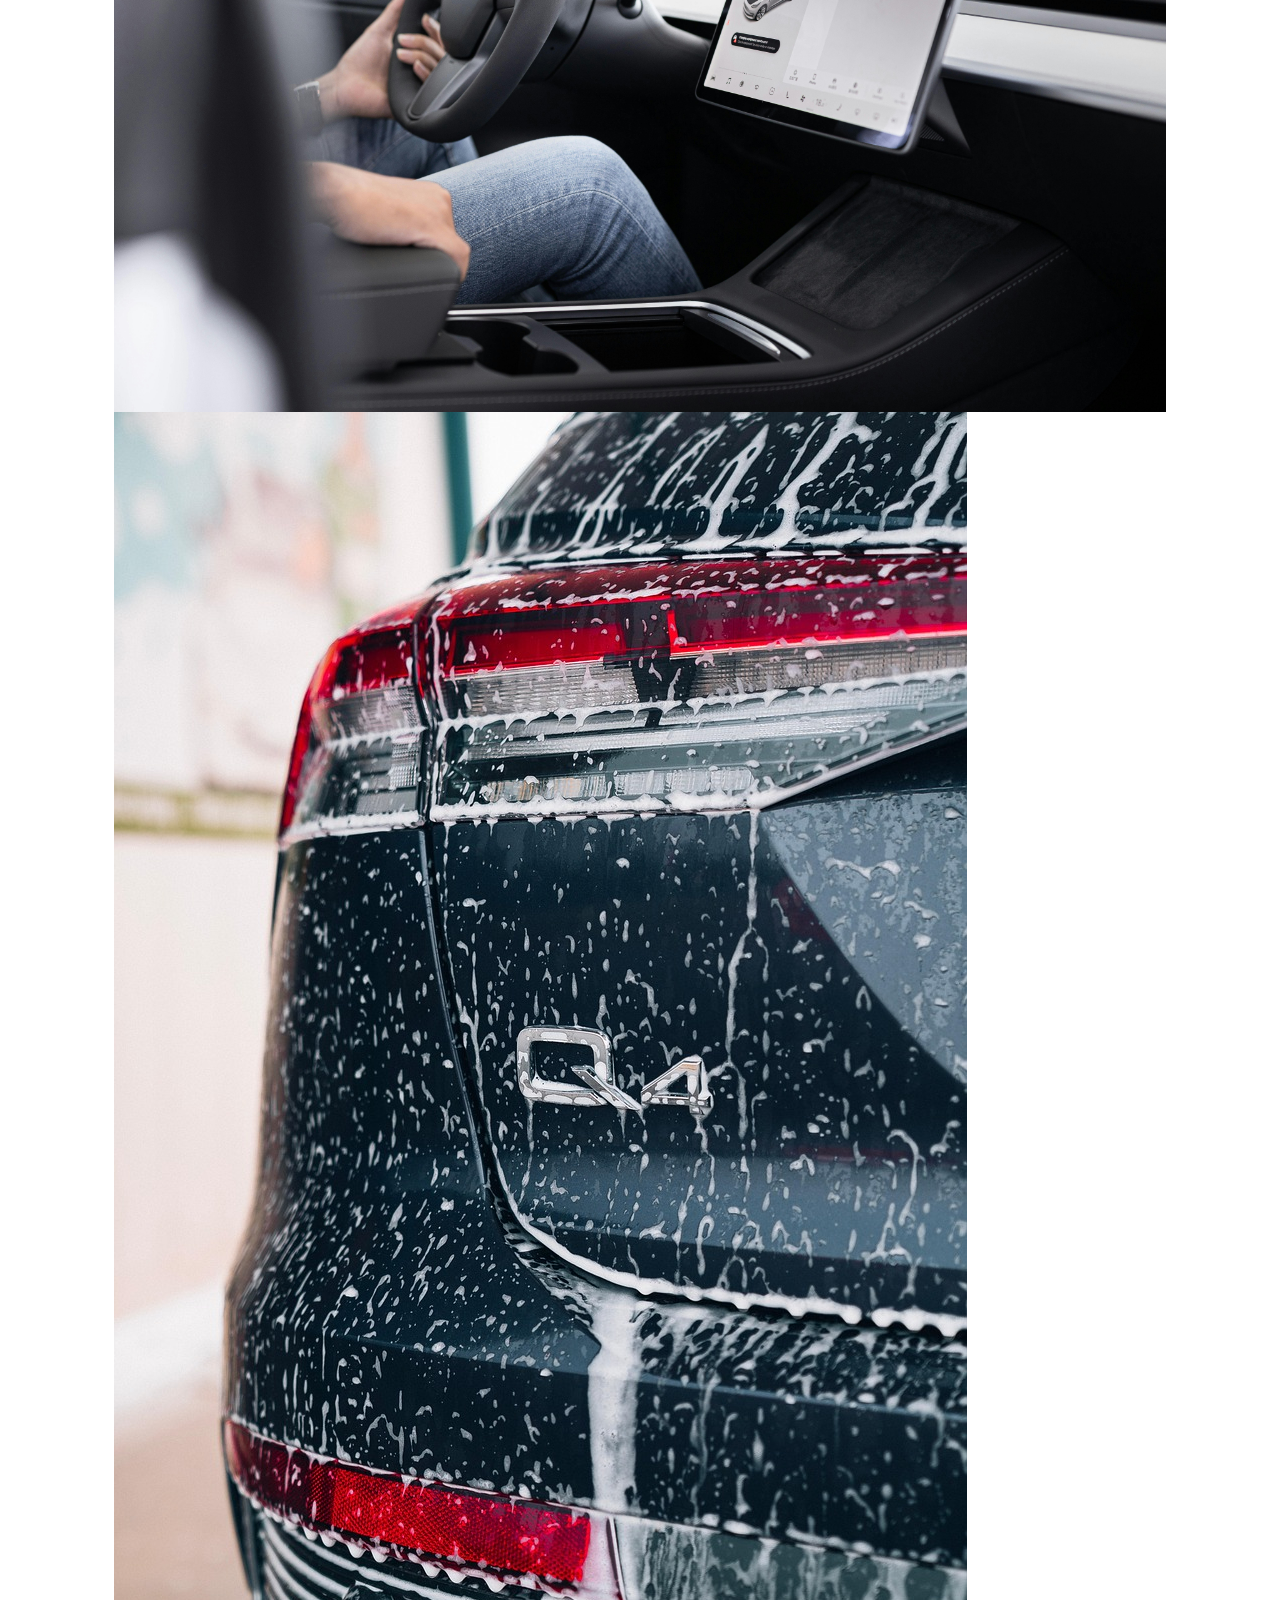
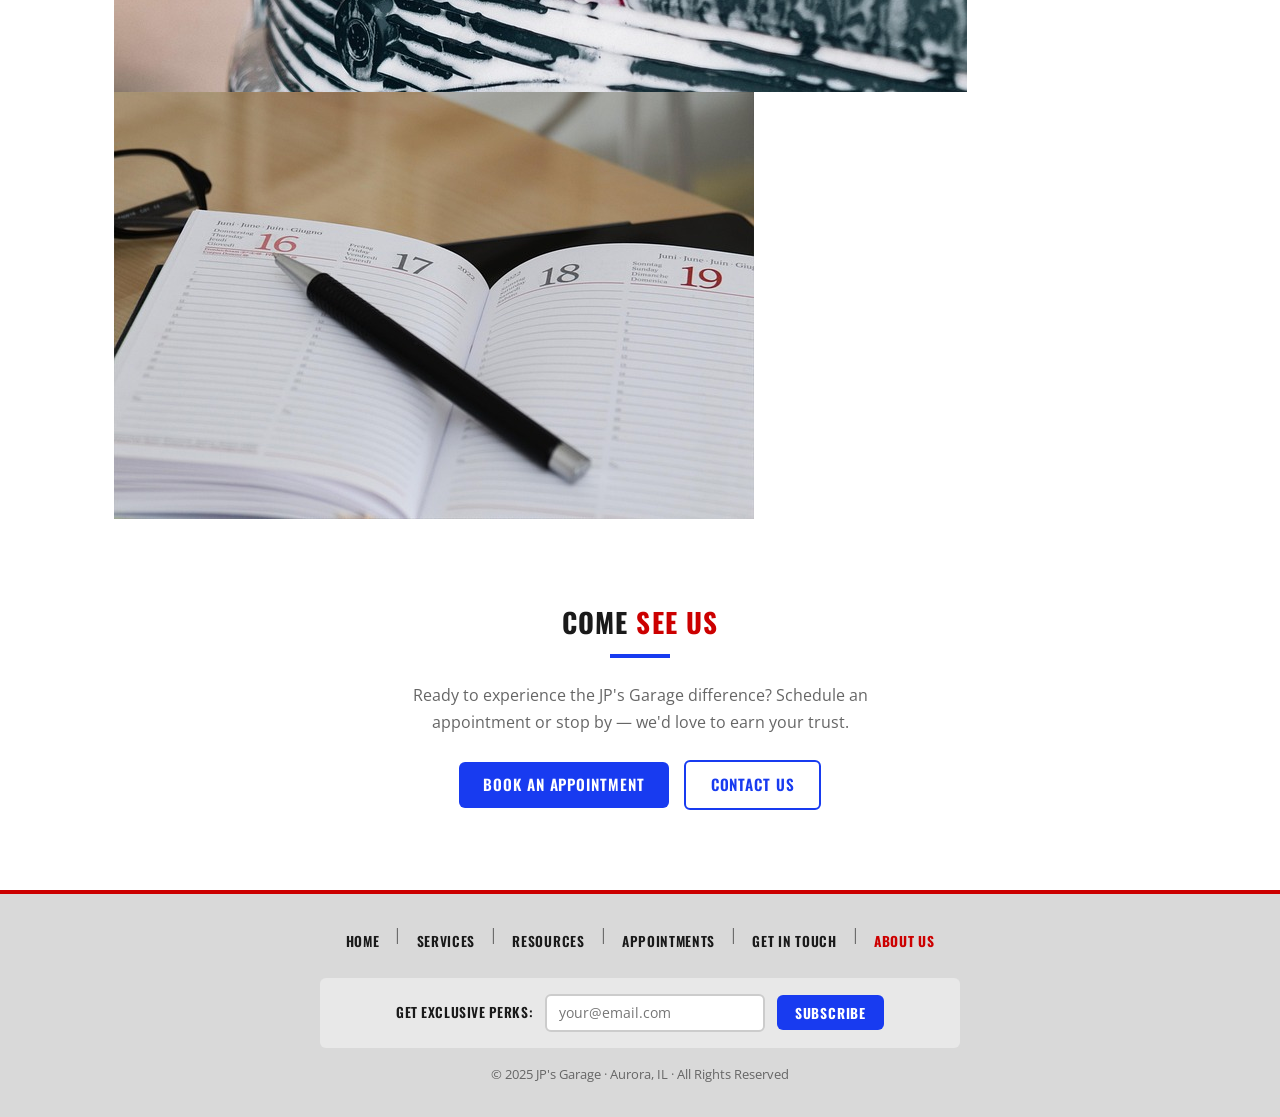
==== commit 7691335c: "Fix formatting issues in about_us.html" ====
--- a/about_us.html
+++ b/about_us.html
@@ -65,7 +65,7 @@
           <p style="color:var(--text-muted);">Whether it's a quick oil change or a complex engine repair, you'll always know what we're doing, why we're doing it, and exactly what it'll cost — before we ever pick up a wrench.</p>
         </div>
         <img
-          src="images/car-shop.jpg"
+          src="images/car shop.jpg"
           alt="The JP's Garage repair facility in Aurora, IL"
           style="width:400px; max-width:100%; height:280px; object-fit:cover; border-radius:var(--radius); box-shadow:var(--shadow); flex-shrink:0;"
         >
@@ -128,6 +128,22 @@
       </ul>
     </section>
 
+    <!-- Photo Gallery -->
+    <section aria-labelledby="gallery-title" style="margin-bottom:3em;">
+      <h2 class="section-title" id="gallery-title">Our <span>Shop</span></h2>
+      <hr class="section-divider">
+      <div class="photo-gallery">
+        <img src="images/car shop.jpg" alt="JP's Garage repair facility" class="gallery-img">
+        <img src="images/oil-change.jpg" alt="Oil change service in progress" class="gallery-img">
+        <img src="images/tire-care.jpg" alt="Tire care and rotation" class="gallery-img">
+        <img src="images/car-breaks.jpg" alt="Brake inspection and repair" class="gallery-img">
+        <img src="images/ev-charge.jpg" alt="EV charging and electrical service" class="gallery-img">
+        <img src="images/electric-car-2.jpg" alt="Modern vehicle diagnostics" class="gallery-img">
+        <img src="images/car-wash.jpg" alt="Vehicle detailing" class="gallery-img">
+        <img src="images/appointment.jpg" alt="Scheduling at JP's Garage" class="gallery-img">
+      </div>
+    </section>
+
     <!-- CTA -->
     <section style="text-align:center; padding:2em 0;" aria-labelledby="cta2-title">
       <h2 class="section-title" id="cta2-title" style="justify-content:center;">Come <span>See Us</span></h2>
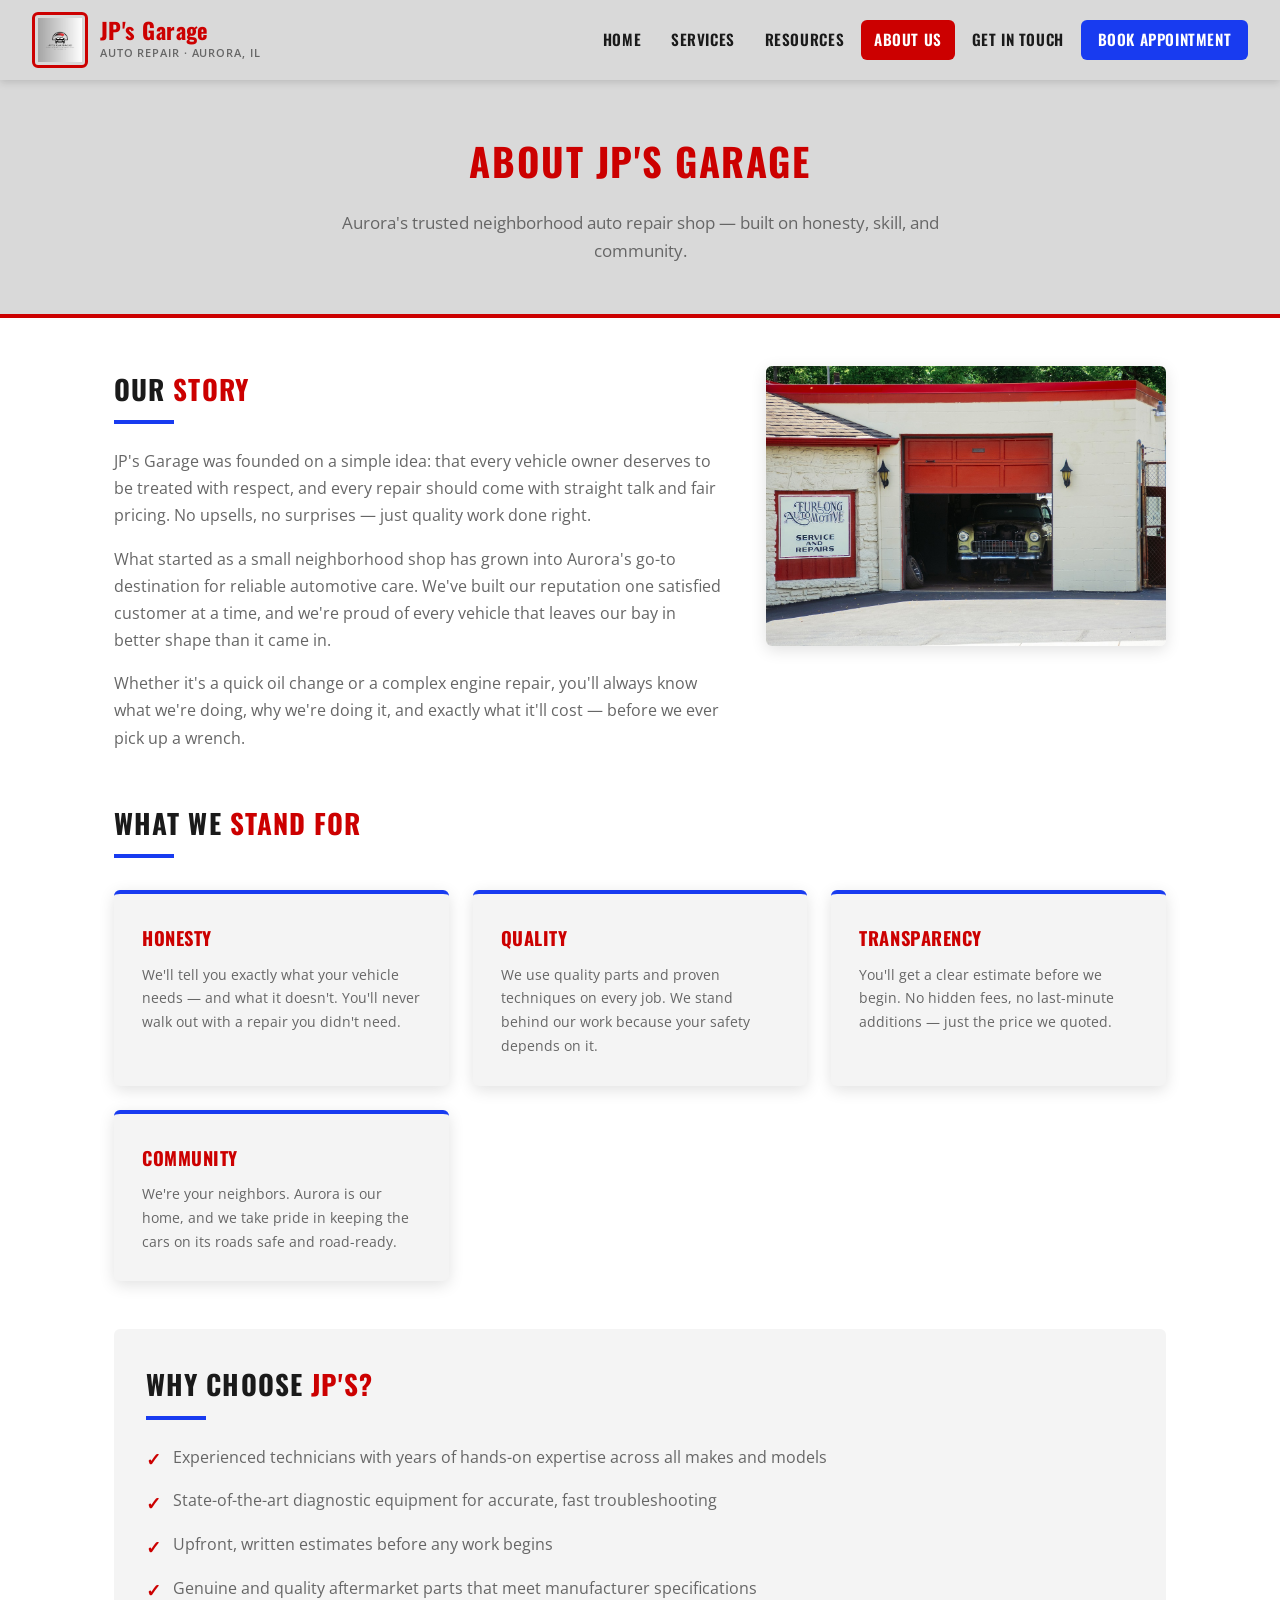
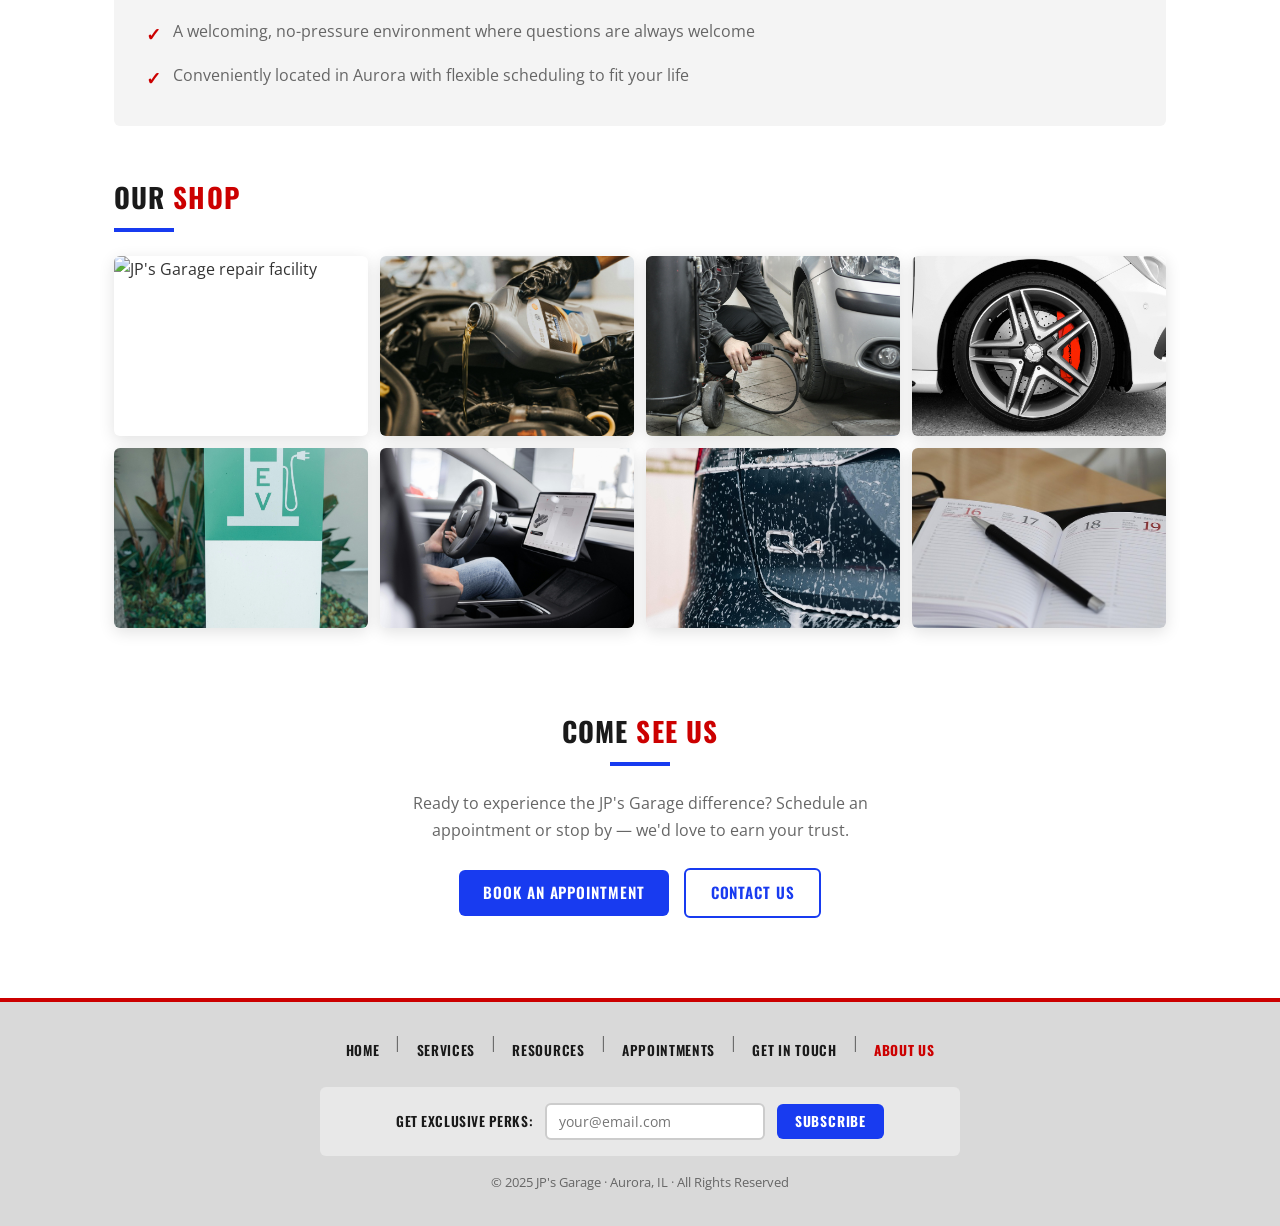
==== commit f8a29a23: "Update about_us.html" ====
--- a/about_us.html
+++ b/about_us.html
@@ -13,7 +13,7 @@
 
   <header role="banner">
     <a href="index.html" class="logo-wrap" aria-label="JP's Garage – Home">
-      <img src="images/JPs Garage logo.png" width="56" height="56" alt="">
+      <img src="images/jps-garage-logo.png" width="56" height="56" alt="">
       <div>
         <div class="logo-text">JP's Garage</div>
         <div class="logo-sub">Auto Repair · Aurora, IL</div>
@@ -65,7 +65,7 @@
           <p style="color:var(--text-muted);">Whether it's a quick oil change or a complex engine repair, you'll always know what we're doing, why we're doing it, and exactly what it'll cost — before we ever pick up a wrench.</p>
         </div>
         <img
-          src="images/car shop.jpg"
+          src="images/car-shop.jpg"
           alt="The JP's Garage repair facility in Aurora, IL"
           style="width:400px; max-width:100%; height:280px; object-fit:cover; border-radius:var(--radius); box-shadow:var(--shadow); flex-shrink:0;"
         >
--- a/style.css
+++ b/style.css
@@ -436,6 +436,55 @@
   line-height: 1.65;
 }
 
+/* --- Card with photo --- */
+.card-img {
+  padding: 0;
+  overflow: hidden;
+}
+
+.card-img .card-photo {
+  width: 100%;
+  height: 180px;
+  object-fit: cover;
+  display: block;
+  border-radius: var(--radius) var(--radius) 0 0;
+}
+
+.card-img h3,
+.card-img p {
+  padding: 0 1.25em;
+}
+
+.card-img h3 {
+  margin-top: 1em;
+}
+
+.card-img p {
+  padding-bottom: 1.25em;
+}
+
+/* --- Photo Gallery Grid --- */
+.photo-gallery {
+  display: grid;
+  grid-template-columns: repeat(auto-fill, minmax(220px, 1fr));
+  gap: 0.75em;
+}
+
+.gallery-img {
+  width: 100%;
+  height: 180px;
+  object-fit: cover;
+  border-radius: var(--radius);
+  box-shadow: var(--shadow);
+  transition: transform var(--transition), box-shadow var(--transition);
+  cursor: pointer;
+}
+
+.gallery-img:hover {
+  transform: scale(1.03);
+  box-shadow: 0 8px 24px rgba(0,0,0,0.18);
+}
+
 /* ============================================================
    SECTION TITLES
    ============================================================ */
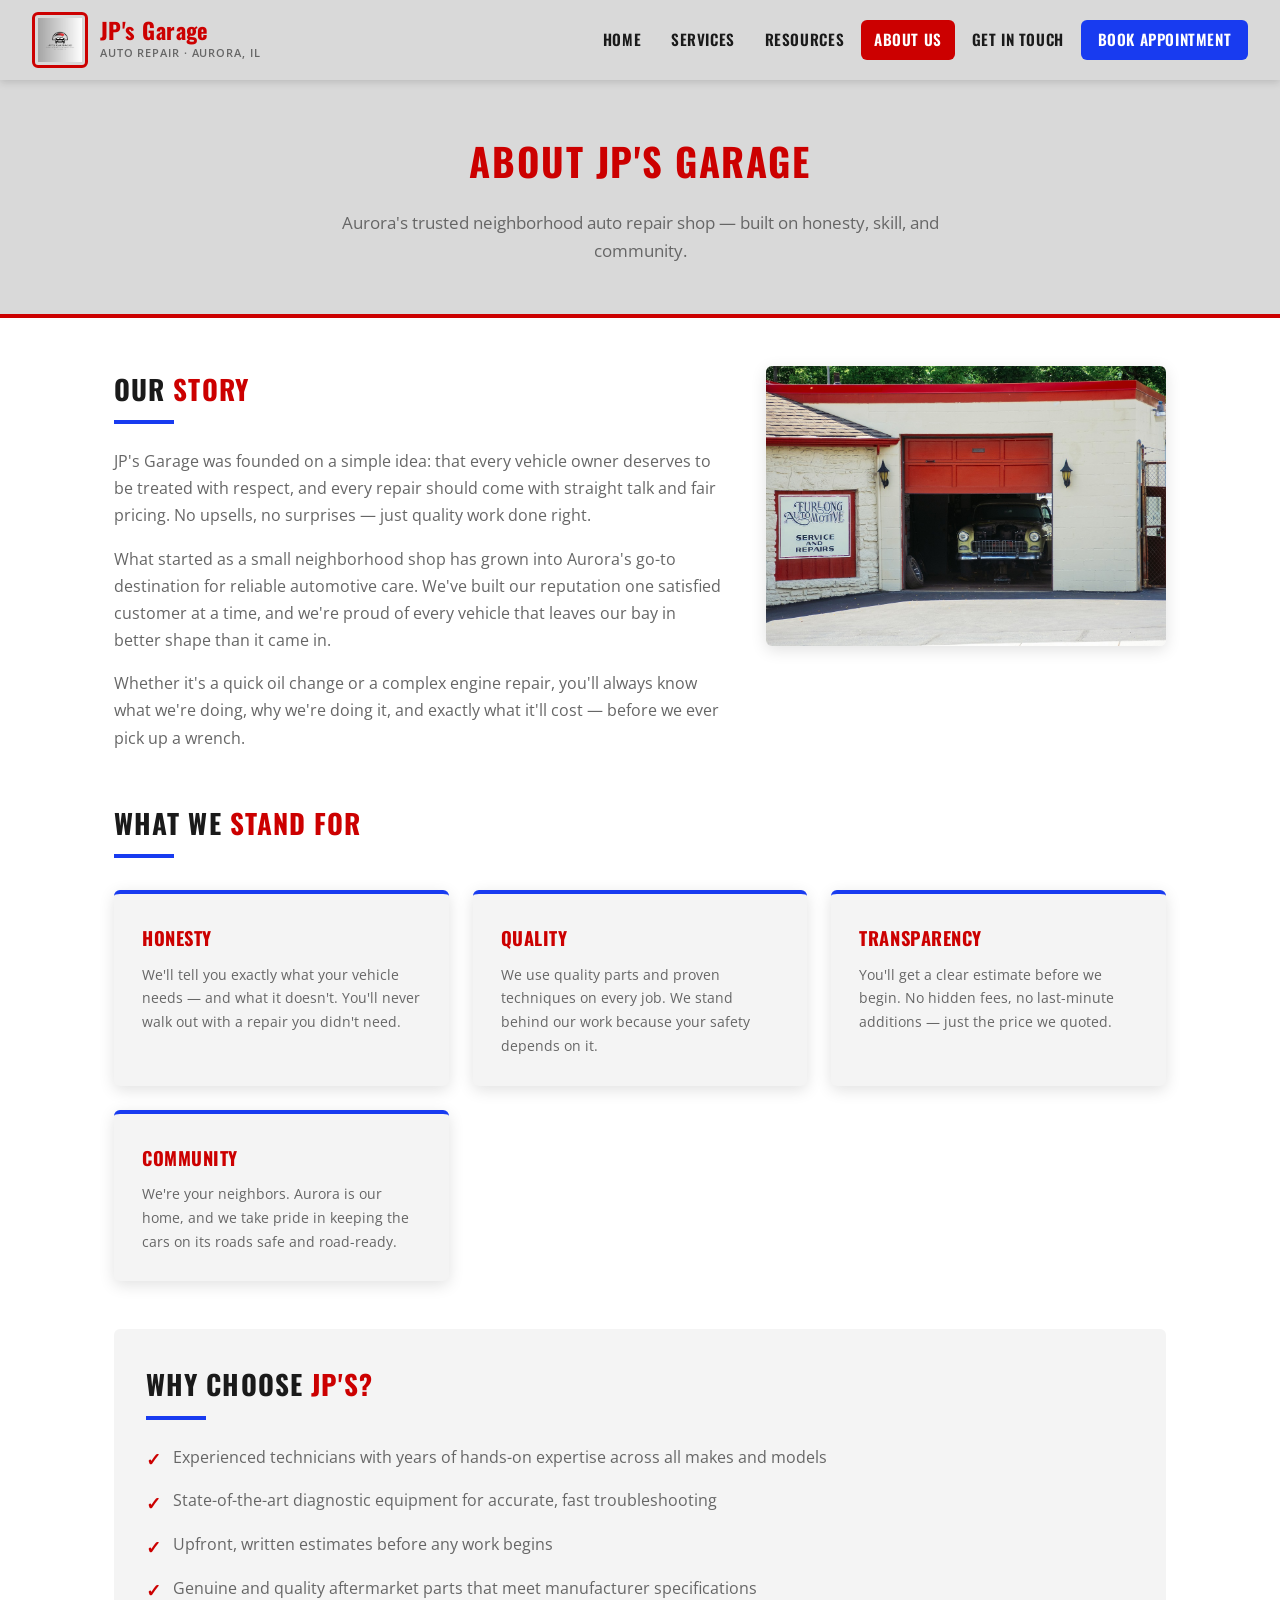
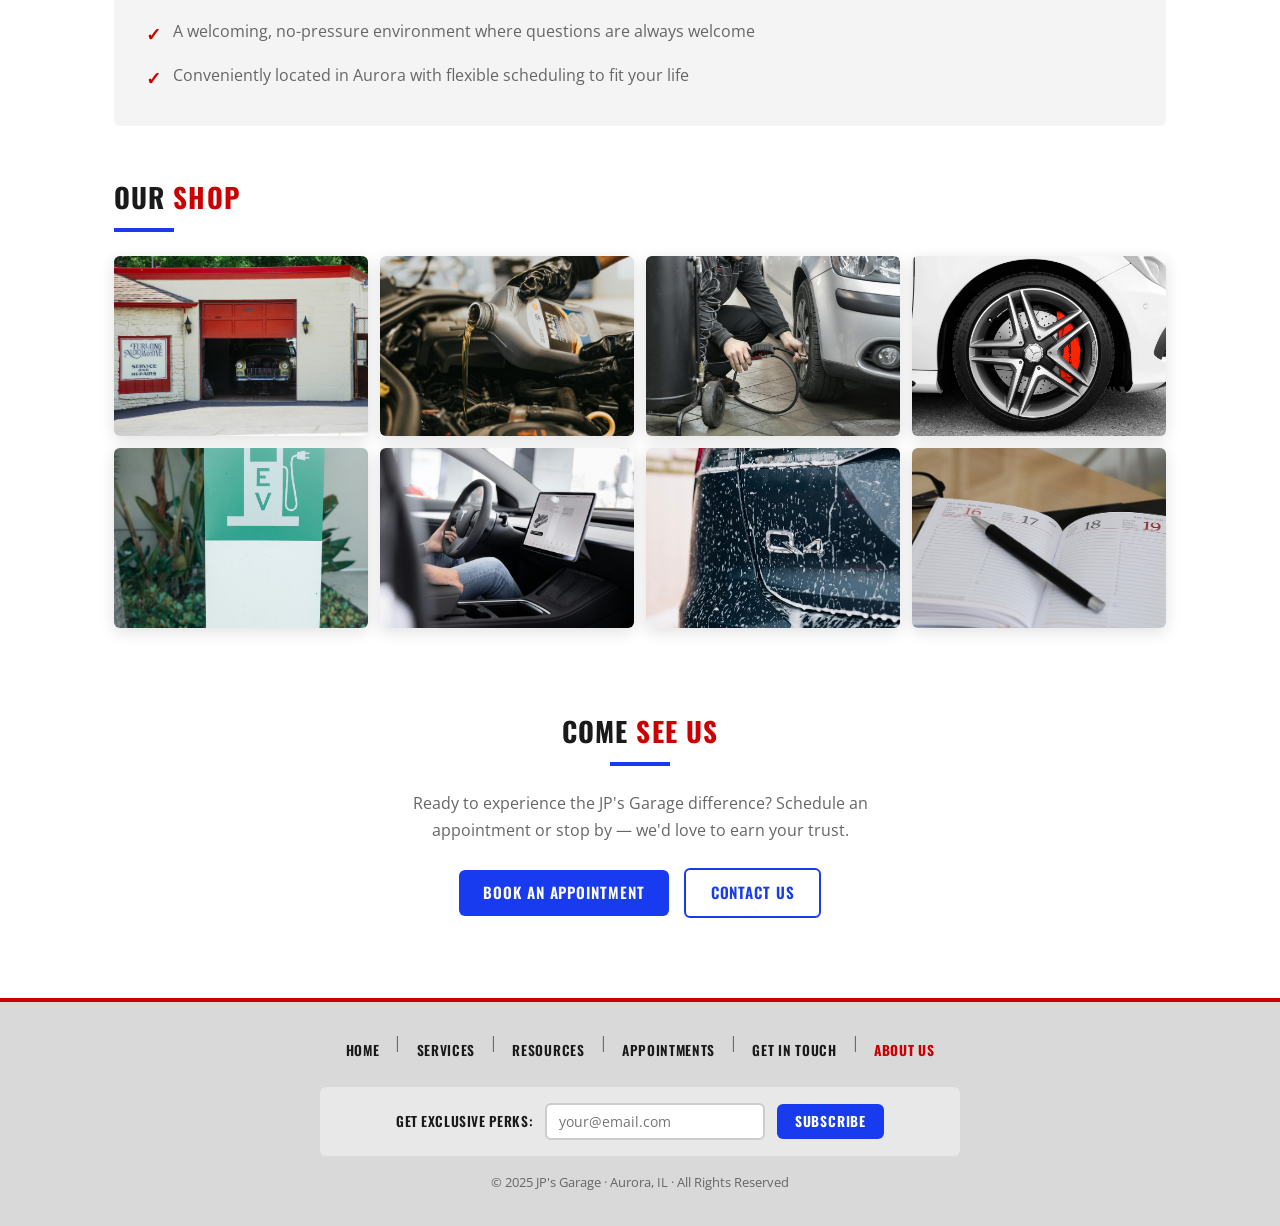
==== commit a1656c4a: "Restore about_us.html to original state" ====
--- a/about_us.html
+++ b/about_us.html
@@ -133,7 +133,7 @@
       <h2 class="section-title" id="gallery-title">Our <span>Shop</span></h2>
       <hr class="section-divider">
       <div class="photo-gallery">
-        <img src="images/car shop.jpg" alt="JP's Garage repair facility" class="gallery-img">
+        <img src="images/car-shop.jpg" alt="JP's Garage repair facility" class="gallery-img">
         <img src="images/oil-change.jpg" alt="Oil change service in progress" class="gallery-img">
         <img src="images/tire-care.jpg" alt="Tire care and rotation" class="gallery-img">
         <img src="images/car-breaks.jpg" alt="Brake inspection and repair" class="gallery-img">
